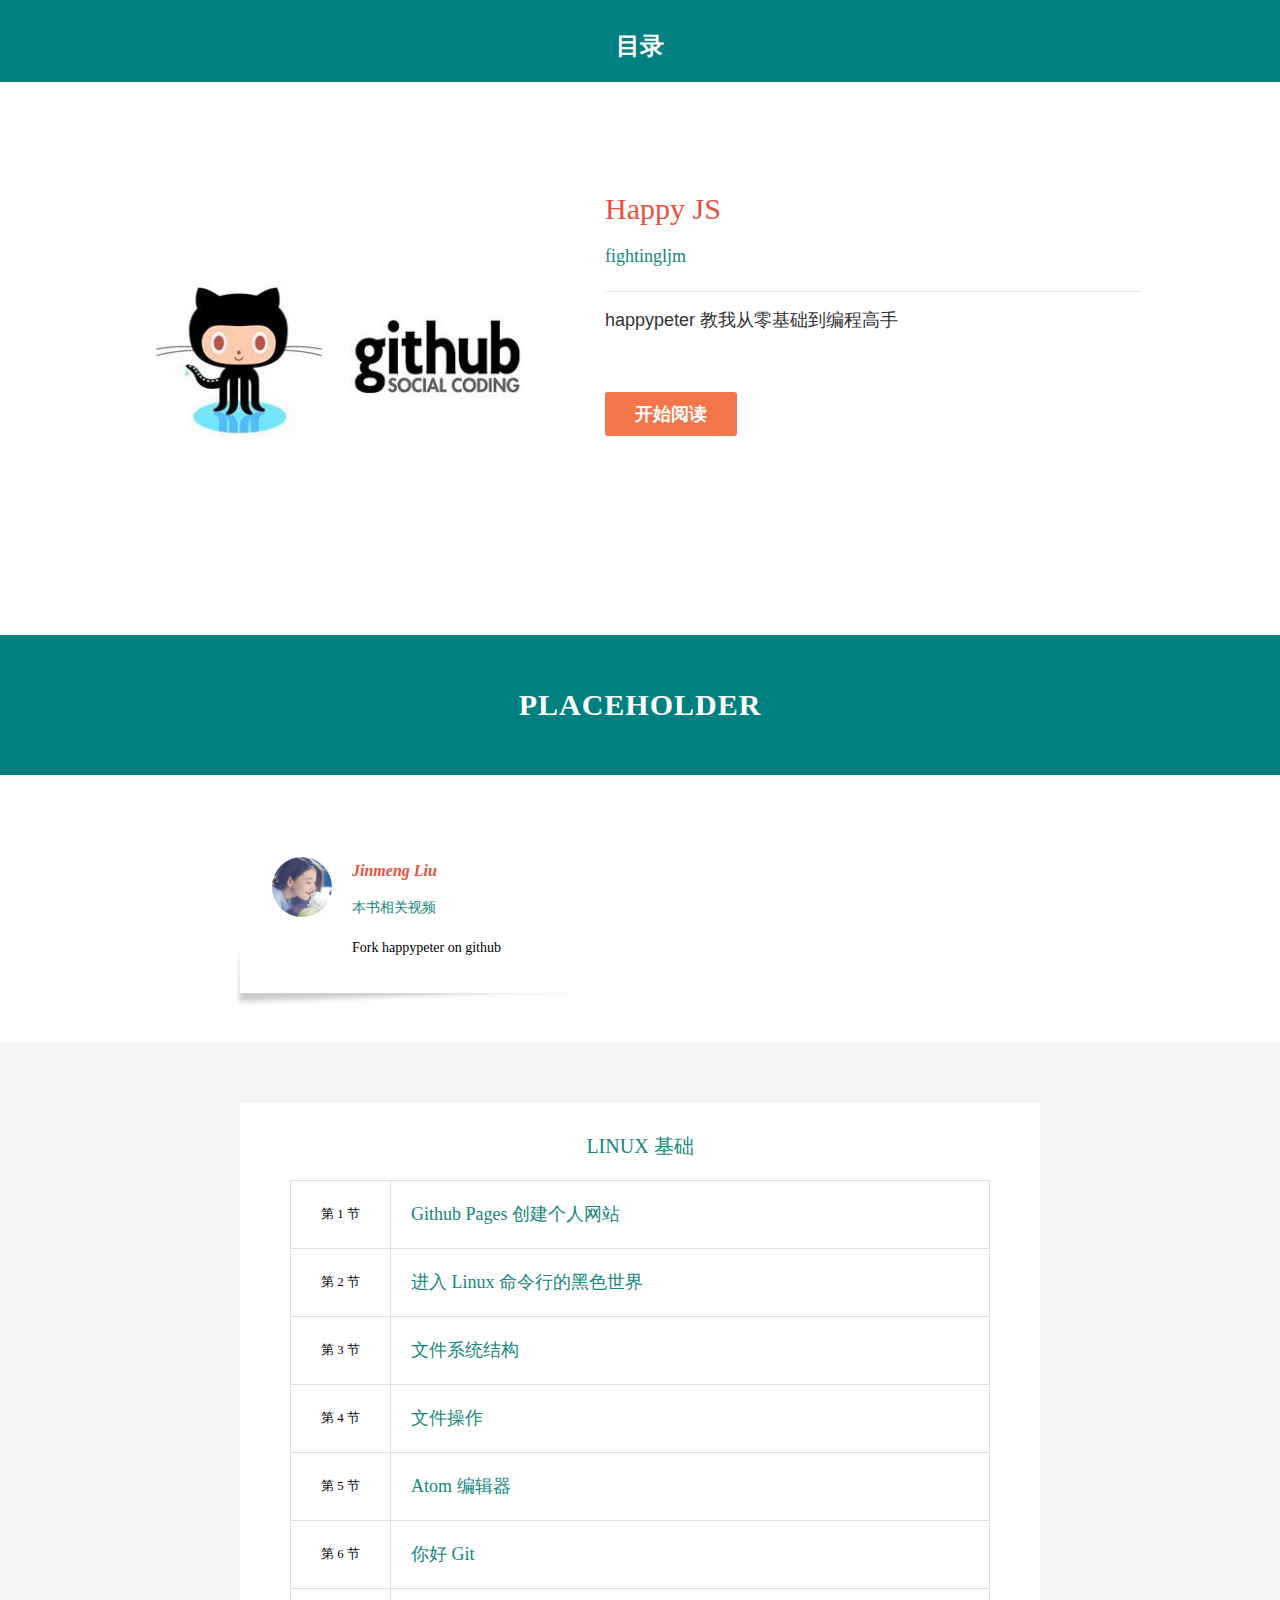
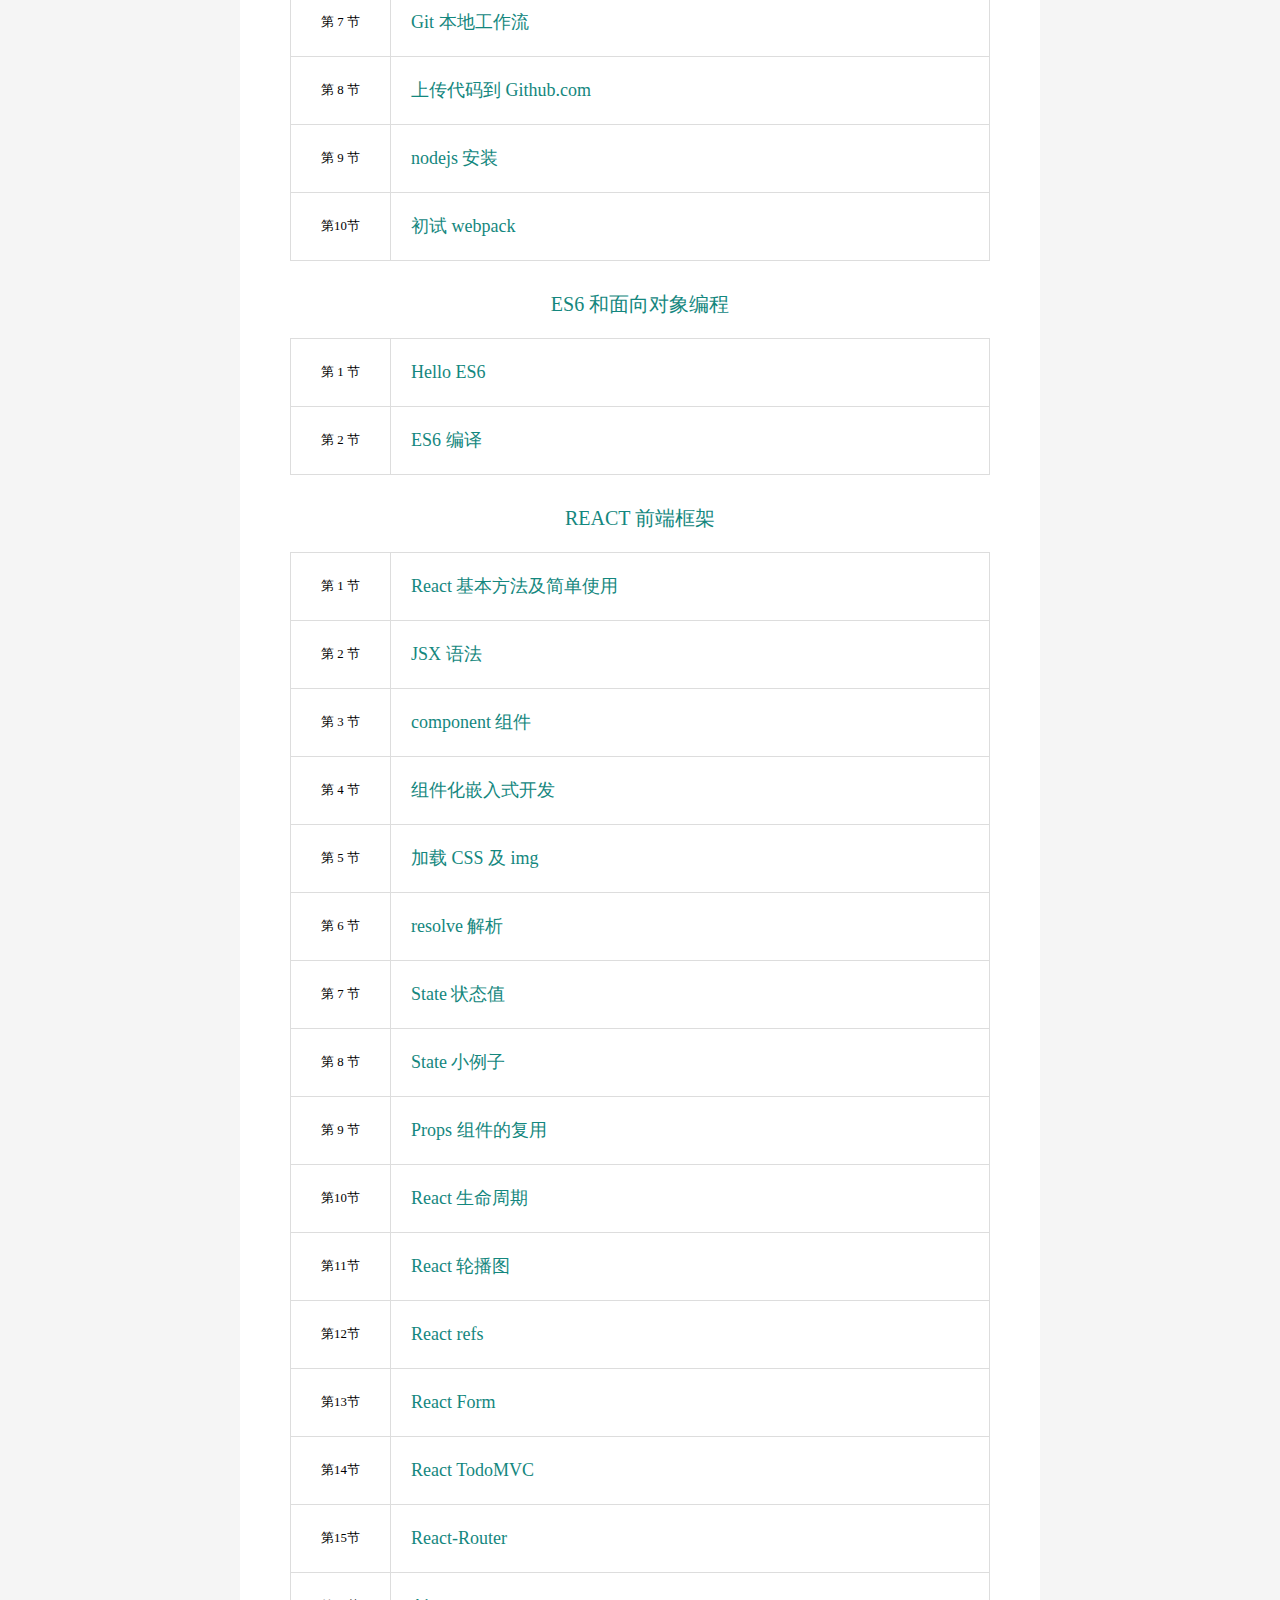
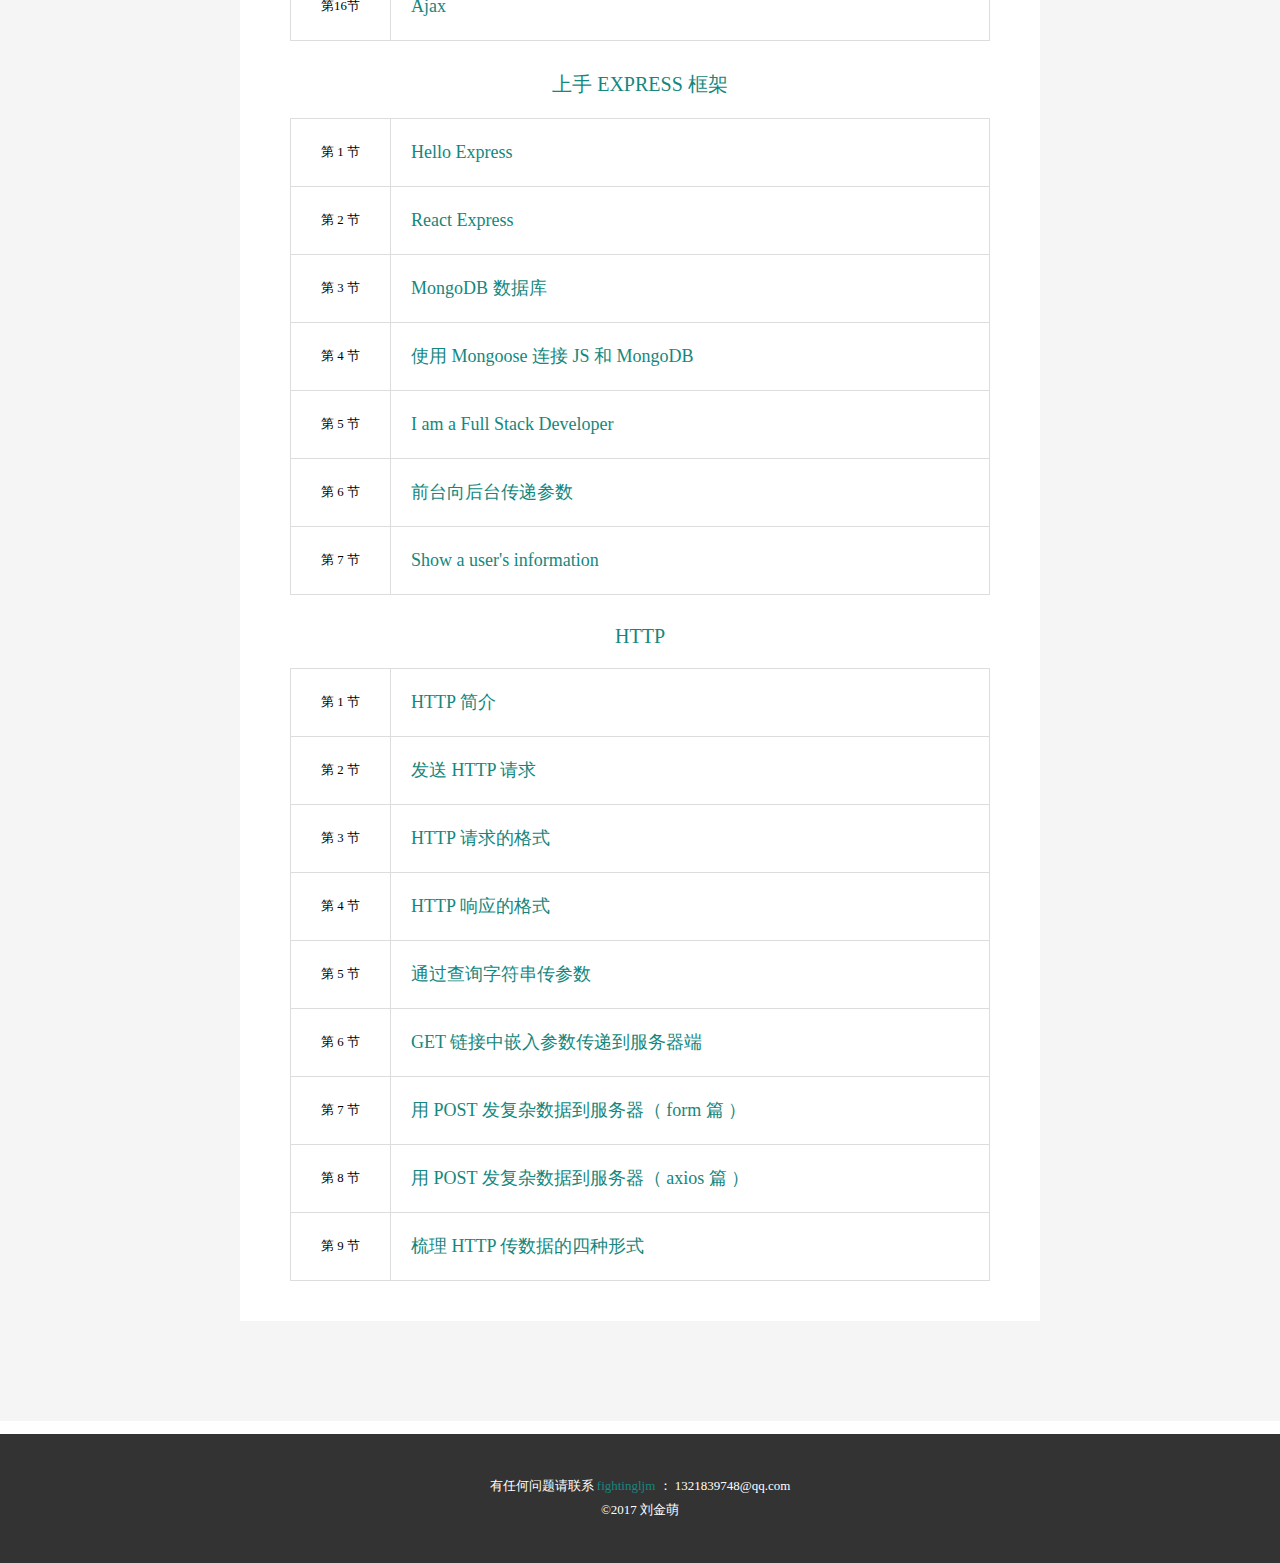
==== index.html @ 1bd7ce0d "for ways" ====
<!DOCTYPE html>
<html lang="en">
<head>
  <meta charset="UTF-8">
  <meta name="viewport" content="width=device-width, initial-scale=1.0">
  <meta http-equiv="X-UA-Compatible" content="ie=edge">
  <link rel="stylesheet" href="./css/main.css">
  <title>Happy JS</title>
</head>
<body>
  <div id="wrapper">
    <header id="header">
      <div class="top-bg">
        <div class="wrapper-inside clearfix">
          <h2 class="home">
            <a href="/digicity">
              目录
            </a>
          </h2>
        </div>
      </div>
    </header>
    <section class="content clearfix">
      <section class="book">
        <div class="wrapper-inside clearfix">
          <div class="top-large">
            <div class="book-title">
              Happy JS
            </div>
            <div class="book-author">
              <a href="https://github.com/fightingljm">fightingljm</a>
            </div>
            <p class="book-description">
              happypeter 教我从零基础到编程高手
            </p>
            <a href="#toc" class="read-btn">开始阅读</a>
          </div>
          <img alt="git" class="book-image" src="images/book-cover1.jpg">
        </div>
      </section>
      <div class="divider">
        <a href="#">PLACEHOLDER</a>
      </div>
      <div class="reviewers">
        <div class="name-card">
          <img src="./images/touxiang.jpg">
          <div class="text">
            <div class="name">
             Jinmeng Liu
            </div>
            <div class="job-title"><a href="http://haoduoshipin.com">本书相关视频</a></div>
            Fork happypeter on github
          </div>
        </div>
      </div>
      <div id="toc"></div>
      <div class="contents-wrapper">
        <div class="table-of-contents" id="read">
          <p class="part">Linux 基础</p>
          <table class="index-table">
            <tbody>
              <tr class="chapter-wrap">
               <td class="chapter-index">第 1 节</td>
               <td class="chapter-title">
                 <a href="./linux/1-github-pages.html"> Github Pages 创建个人网站</a>
               </td>
              </tr>
              <tr class="chapter-wrap">
               <td class="chapter-index">第 2 节</td>
               <td class="chapter-title">
                 <a href="./linux/2-hello-linux.html">进入 Linux 命令行的黑色世界</a>
               </td>
              </tr>
              <tr class="chapter-wrap">
               <td class="chapter-index">第 3 节</td>
               <td class="chapter-title">
                 <a href="./linux/3-file-sys.html">文件系统结构</a>
               </td>
              </tr>
              <tr class="chapter-wrap">
               <td class="chapter-index">第 4 节</td>
               <td class="chapter-title">
                 <a href="./linux/4-file-man.html">文件操作</a>
               </td>
              </tr>
              <tr class="chapter-wrap">
               <td class="chapter-index">第 5 节</td>
               <td class="chapter-title">
                 <a href="./linux/5-atom.html">Atom 编辑器</a>
               </td>
              </tr>
              <tr class="chapter-wrap">
               <td class="chapter-index">第 6 节</td>
               <td class="chapter-title">
                 <a href="./linux/6-hello-git.html">你好 Git</a>
               </td>
              </tr>
              <tr class="chapter-wrap">
                <td class="chapter-index">第 7 节</td>
                <td class="chapter-title">
                  <a href="./linux/7-local-git.html">Git 本地工作流</a>
                </td>
              </tr>
              <tr class="chapter-wrap">
                <td class="chapter-index">第 8 节</td>
                <td class="chapter-title">
                  <a href="./linux/8-push.html">上传代码到 Github.com</a>
                </td>
              </tr>
              <tr class="chapter-wrap">
                <td class="chapter-index">第 9 节</td>
                <td class="chapter-title">
                  <a href="./linux/9-install-node.html">nodejs 安装</a>
                </td>
              </tr>
              <tr class="chapter-wrap">
                <td class="chapter-index">第10节</td>
                <td class="chapter-title">
                  <a href="./linux/10-webpack.html">初试 webpack</a>
                </td>
              </tr>
            </tbody>
          </table>

          <p class="part">ES6 和面向对象编程</p>
          <table class="index-table">
            <tbody>
              <tr class="chapter-wrap">
               <td class="chapter-index">第 1 节</td>
               <td class="chapter-title">
                 <a href="./es6/1-es6-intro.html"> Hello ES6</a>
               </td>
              </tr>
              <tr class="chapter-wrap">
               <td class="chapter-index">第 2 节</td>
               <td class="chapter-title">
                 <a href="./es6/2-es6-translate.html">ES6 编译</a>
               </td>
              </tr>
            </tbody>
          </table>

          <p class="part">React 前端框架</p>
          <table class="index-table">
            <tbody>
              <tr class="chapter-wrap">
                <td class="chapter-index">第 1 节</td>
                <td class="chapter-title">
                  <a href="react/1-react-install.html">React 基本方法及简单使用</a>
                </td>
              </tr>
              <tr class="chapter-wrap">
                <td class="chapter-index">第 2 节</td>
                <td class="chapter-title">
                  <a href="react/2-react-JSX.html">JSX 语法</a>
                </td>
              </tr>
              <tr class="chapter-wrap">
                <td class="chapter-index">第 3 节</td>
                <td class="chapter-title">
                  <a href="react/3-react-component.html">component 组件</a>
                </td>
              </tr>
              <tr class="chapter-wrap">
                <td class="chapter-index">第 4 节</td>
                <td class="chapter-title">
                  <a href="react/4-component-develop.html">组件化嵌入式开发</a>
                </td>
              </tr>
              <tr class="chapter-wrap">
                <td class="chapter-index">第 5 节</td>
                <td class="chapter-title">
                  <a href="react/5-loader-CSS.html">加载 CSS 及 img</a>
                </td>
              </tr>
              <tr class="chapter-wrap">
                <td class="chapter-index">第 6 节</td>
                <td class="chapter-title">
                  <a href="react/6-react-resolve.html">resolve 解析</a>
                </td>
              </tr>
              <tr class="chapter-wrap">
                <td class="chapter-index">第 7 节</td>
                <td class="chapter-title">
                  <a href="react/7-state-intro.html">State 状态值</a>
                </td>
              </tr>
              <tr class="chapter-wrap">
                <td class="chapter-index">第 8 节</td>
                <td class="chapter-title">
                  <a href="react/8-state-demo.html">State 小例子</a>
                </td>
              </tr>
              <tr class="chapter-wrap">
                <td class="chapter-index">第 9 节</td>
                <td class="chapter-title">
                  <a href="react/9-props-repeat.html">Props 组件的复用</a>
                </td>
              </tr>
              <tr class="chapter-wrap">
                <td class="chapter-index">第10节</td>
                <td class="chapter-title">
                  <a href="react/10-lifecycle-react.html">React 生命周期</a>
                </td>
              </tr>
              <tr class="chapter-wrap">
                <td class="chapter-index">第11节</td>
                <td class="chapter-title">
                  <a href="react/11-slider-react.html">React 轮播图</a>
                </td>
              </tr>
              <tr class="chapter-wrap">
                <td class="chapter-index">第12节</td>
                <td class="chapter-title">
                  <a href="react/12-refs-react.html">React refs</a>
                </td>
              </tr>
              <tr class="chapter-wrap">
                <td class="chapter-index">第13节</td>
                <td class="chapter-title">
                  <a href="react/13-Form-react.html">React Form</a>
                </td>
              </tr>
              <tr class="chapter-wrap">
                <td class="chapter-index">第14节</td>
                <td class="chapter-title">
                  <a href="react/14-TodoMVC-react.html">React TodoMVC</a>
                </td>
              </tr>
              <tr class="chapter-wrap">
                <td class="chapter-index">第15节</td>
                <td class="chapter-title">
                  <a href="react/15-react-router.html">React-Router</a>
                </td>
              </tr>
              <tr class="chapter-wrap">
                <td class="chapter-index">第16节</td>
                <td class="chapter-title">
                  <a href="react/16-ajax.html">Ajax</a>
                </td>
              </tr>
            </tbody>
          </table>

          <p class="part">上手 Express 框架</p>
          <table class="index-table">
            <tbody>
              <tr class="chapter-wrap">
               <td class="chapter-index">第 1 节</td>
               <td class="chapter-title">
                 <a href="./express/1-express-hello.html">Hello Express</a>
               </td>
              </tr>
              <tr class="chapter-wrap">
               <td class="chapter-index">第 2 节</td>
               <td class="chapter-title">
                 <a href="./express/2-react-express.html">React Express</a>
               </td>
              </tr>
              <tr class="chapter-wrap">
               <td class="chapter-index">第 3 节</td>
               <td class="chapter-title">
                 <a href="./express/3-mongodb.html">MongoDB 数据库</a>
               </td>
              </tr>
              <tr class="chapter-wrap">
               <td class="chapter-index">第 4 节</td>
               <td class="chapter-title">
                 <a href="./express/4-mongoose.html">使用 Mongoose 连接 JS 和 MongoDB</a>
               </td>
              </tr>
              <tr class="chapter-wrap">
               <td class="chapter-index">第 5 节</td>
               <td class="chapter-title">
                 <a href="./express/5-full-stack.html">I am a Full Stack Developer</a>
               </td>
              </tr>
              <tr class="chapter-wrap">
               <td class="chapter-index">第 6 节</td>
               <td class="chapter-title">
                 <a href="./express/6-params.html">前台向后台传递参数</a>
               </td>
              </tr>
              <tr class="chapter-wrap">
               <td class="chapter-index">第 7 节</td>
               <td class="chapter-title">
                 <a href="./express/7-show-user.html">Show a user's information</a>
               </td>
              </tr>
            </tbody>
          </table>

          <p class="part">HTTP</p>
          <table class="index-table">
            <tbody>
              <tr class="chapter-wrap">
               <td class="chapter-index">第 1 节</td>
               <td class="chapter-title">
                 <a href="./http/1-http-intro.html"> HTTP 简介</a>
               </td>
              </tr>
              <tr class="chapter-wrap">
               <td class="chapter-index">第 2 节</td>
               <td class="chapter-title">
                 <a href="./http/2-making-requests.html">发送 HTTP 请求</a>
               </td>
              </tr>
              <tr class="chapter-wrap">
               <td class="chapter-index">第 3 节</td>
               <td class="chapter-title">
                 <a href="./http/3-requests-format.html"> HTTP 请求的格式</a>
               </td>
              </tr>
              <tr class="chapter-wrap">
               <td class="chapter-index">第 4 节</td>
               <td class="chapter-title">
                 <a href="./http/4-response-format.html"> HTTP 响应的格式</a>
               </td>
              </tr>
              <tr class="chapter-wrap">
               <td class="chapter-index">第 5 节</td>
               <td class="chapter-title">
                 <a href="./http/5-query-string-params.html">通过查询字符串传参数</a>
               </td>
              </tr>
              <tr class="chapter-wrap">
               <td class="chapter-index">第 6 节</td>
               <td class="chapter-title">
                 <a href="./http/6-get-data.html">GET 链接中嵌入参数传递到服务器端</a>
               </td>
              </tr>
              <tr class="chapter-wrap">
               <td class="chapter-index">第 7 节</td>
               <td class="chapter-title">
                 <a href="./http/7-post-form.html">用 POST 发复杂数据到服务器（ form 篇 ）</a>
               </td>
              </tr>
              <tr class="chapter-wrap">
               <td class="chapter-index">第 8 节</td>
               <td class="chapter-title">
                 <a href="./http/8-post-axios.html">用 POST 发复杂数据到服务器（ axios 篇 ）</a>
               </td>
              </tr>
              <tr class="chapter-wrap">
               <td class="chapter-index">第 9 节</td>
               <td class="chapter-title">
                 <a href="./http/9-four-ways.html">梳理 HTTP 传数据的四种形式</a>
               </td>
              </tr>
            </tbody>
          </table>
        </div>
      </div>
    </section>
    <footer id="footer">
      <nav class="nav">
        <div class="wrapper-inside">
          <p>有任何问题请联系 <a href="https://github.com/fightingljm">fightingljm</a> ： 1321839748@qq.com <br> ©2017 刘金萌</p>
        </div>
      </nav>
    </footer>
  </div>
</body>
</html>
---- css/main.css ----
*, *:before, *:after { -moz-box-sizing: border-box; -webkit-box-sizing: border-box; box-sizing: border-box; }

.clearfix:before, .clearfix:after { content: " "; display: table; }

.clearfix:after { clear: both; }

html, body { height: 100%; -webkit-font-smoothing: antialiased; }

body { margin: 0; padding: 0; }

a { color: #14877E; text-decoration: none; }

#wrapper { position: relative; min-height: 100%; height: auto !important; }

.wrapper-inside { width: 1000px; margin: 0 auto; }

.nav ul { margin: 0; padding: 0; float: left; list-style: none; }

.nav ul li { float: left; margin-right: 25px; font-size: 14px; }

.nav ul li a { color: #FFF; text-decoration: none; font-family: "myriad-pro", Arial, sans-serif; display: block; }

#header { background: teal; -webkit-background-size: cover; -moz-background-size: cover; -o-background-size: cover; background-size: cover; padding-top: 10px; }

.top-bg { min-height: 70px; }
.top-bg .home { text-align: center; }
.top-bg a { color: #FFF; text-decoration: none; }
.top-bg a:hover { color: #77F0F0; }

.content { padding: 0 0 70px 0; }

.book { width: 100%; margin: 0 auto; }

.top-large { float: right; width: 535px; margin-top: 75px; font-family: "Crete Round", Georgia, "Times New Roman", Times, serif; }

.top-large .book-title { font-size: 30px; color: #E5533C; margin-top: 35px; }

.top-large .book-author { color: #14877E; font-size: 18px; margin-top: 20px; position: relative; }
.top-large .book-author a:hover { text-decoration: underline; }

.top-large .book-author:after { content: " "; width: 100%; border-bottom: 1px solid #E1E1E0; position: absolute; bottom: -25px; left: 0; }

.top-large p { font-family: "myriad-pro", Arial, sans-serif; font-weight: 400; line-height: 1.5; margin-top: 40px; }

.top-large .book-description { color: #333; font-size: 18px; }

.read-btn { background: #F27649; border-radius: 3px; -webkit-border-radius: 3px; -moz-border-radius: 3px; display: inline-block; color: #FFF; text-decoration: none; font-family: "myriad-pro", Arial, sans-serif; font-size: 18px; font-weight: bold; padding: 10px 30px; margin: 40px auto 0; margin-right: 20px; }

.book-image { float: left; margin-top: 75px; width: 450px; }

#footer { width: 100%; height: 70px; position: absolute; bottom: 0; }
#footer .nav { background: #333; min-height: 70px; color: #FFF; }
#footer .nav a:hover { text-decoration: underline; }
#footer p { line-height: 1.9; padding: 40px; text-align: center; font-size: 13px; }

.book-content { background: #F5F5F5; }

.book-wrapper { width: 1000px; padding: 40px 0 60px; margin: 0 auto; background: #FFF; }

.contents-wrapper { background: #F5F5F5; padding: 30px 0; }

.chapter-contents { width: 800px; margin: 0 auto; font-family: "ProximaNova", "Helvetica Neue", Helvetica, Arial, sans-serif; font-weight: 300; letter-spacing: 0.3px; line-height: 36px; font-size: 16px; }

.chapter-contents h1 { font-family: "Crete Round", Georgia, Times New Roman, serif; font-size: 24px; color: #E5533C; margin-top: 0; text-align: center; }

.chapter-contents h3 { font-family: "Crete Round", Georgia, Times New Roman, serif; font-size: 18px; color: #14877E; }

.chapter-contents a { color: #14877E; text-decoration: none; border-bottom: 1px dotted #1BBFB1; }

.book-wrapper img { display: block; max-width: 700px; margin: 20px auto; }

.book-wrapper img[alt="certificates"] { display: block; width: 291px; }

.table-of-contents { padding-top: 10px; padding-bottom: 10px; width: 800px; margin: 30px auto 70px; background: #FFF; }

p.part { font-family: "Crete Round", Georgia, Times New Roman, serif; font-size: 20px; text-transform: uppercase; color: #14877E; margin: 20px 0; text-align: center; }

.index-table { border-collapse: collapse; width: 700px; margin: 0 auto 30px; }

.index-table > tbody > tr > td { border: 1px solid #ddd; line-height: 1.5; padding: 20px; vertical-align: middle; }

.index-table .chapter-title { padding: 0 !important; font-size: 18px; }

.index-table .even { background-color: #f9f9f9; }

.chapter-wrap:hover { background-color: #1BBFB1; color: white; }

.chapter-wrap:hover a { color: #fff !important; }

.index-table .chapter-title a { display: block; padding: 20px; color: #14877E; text-decoration: none; }

.index-table .chapter-index { text-align: center; width: 100px; }

.name-card img { width: 60px; display: table-cell; float: left; border-radius: 50%; margin-right: 20px; margin-bottom: 50px; }
.name-card .text { line-height: 1.8; display: table-cell; font-size: 14px; }
.name-card .text .name { font-size: 16px; font-weight: bold; margin-bottom: 10px; font-family: "Crete Round"; font-style: italic; color: #E5533C; }
.name-card .text .job-title { margin-bottom: 15px; }
.name-card .text .job-title a:hover { text-decoration: underline; }

.name-card { background: transparent; position: relative; margin-bottom: 3em; background: #FFF; padding: 2em; border-right: 30px solid #FFF; min-height: 147px; width: 800px; margin: 50px auto; }
.name-card:before { content: ""; position: absolute; z-index: -1; -ms-transform: skew(-3deg, -2deg); -webkit-transform: skew(-3deg, -2deg); -o-transform: skew(-3deg, -2deg); -moz-transform: skew(-3deg, -2deg); bottom: 14px; box-shadow: 0 16px 5px rgba(0, 0, 0, 0.2); height: 50px; left: 1px; max-width: 50%; width: 50%; }

.contributors .row { margin: 0 auto; width: 1000px; }
.contributors .logo { margin: 50px auto 100px; }
.contributors .logo img { display: block; margin: 0 auto; }

.name-card.contributor { width: 330px; float: left; min-height: 100px; }
.name-card.contributor .text { font-size: 13px; line-height: 1.8; }

.divider { margin-top: 50px; min-height: 140px; background: #008080; text-align: center; letter-spacing: 1px; font-size: 30px; font-weight: bold; line-height: 140px; color: #FFF; }
.divider a { color: #FFF; }
.divider a:hover { color: #77F0F0; }

.divider.name-list { margin-top: -40px; }

table { font-size: 0.8em; width: 100%; margin-bottom: 20px; }

table > thead > tr > th, table > thead > tr > td, table > tbody > tr > th, table > tbody > tr > td, table > tfoot > tr > th, table > tfoot > tr > td { padding: 8px; line-height: 1.428571429; vertical-align: top; border-top: 1px solid #DDD; }

table > thead > tr > th:first-child { width: 150px; }

table > thead > tr > th:last-child { width: 450px; }

blockquote { background-color: #FCF8E3; border-color: #FAEBCC; color: #8A6D3B; padding: 15px 30px; margin: 0; margin-bottom: 20px; border: 1px solid transparent; border-radius: 4px; }
blockquote h4 { text-align: center; margin: 0; }

/** Code formatting */
:not(pre) > code[class*="language-"], pre { background: #F5F5F5; }

pre { padding: 1em; margin: .5em 0; overflow: auto; }

code[class*="language-"], pre { color: #000; text-shadow: 0 1px #FFF; font-size: 14px; direction: ltr; text-align: left; white-space: pre; word-spacing: normal; word-break: normal; line-height: 26px; -moz-tab-size: 4; -o-tab-size: 4; tab-size: 4; -webkit-hyphens: none; -moz-hyphens: none; -ms-hyphens: none; hyphens: none; }

.chapter-contents pre { color: #767676; border: 1px solid #DCDCDC; -webkit-border-radius: 5px; -moz-border-radius: 5px; border-radius: 5px; white-space: pre-wrap; white-space: -moz-pre-wrap; white-space: -pre-wrap; white-space: -o-pre-wrap; word-wrap: break-word; }

.chapter-contents p > code, .chapter-contents ul > code, .chapter-contents ol > code, .chapter-contents li > code { padding-right: 4px; padding-left: 4px; padding-top: 2px; padding-bottom: 2px; background-color: #F5F5F5; color: #14877E; border-radius: 4px; font-size: 15px; }

/*https://github.com/jwarby/jekyll-pygments-themes/blob/master/tango.css */
.highlight .hll { background-color: #ffffcc }
.highlight .c { color: #8f5902; font-style: italic } /* Comment */
.highlight .err { color: #a40000; border: 1px solid #ef2929 } /* Error */
.highlight .g { color: #000000 } /* Generic */
.highlight .k { color: #204a87; font-weight: bold } /* Keyword */
.highlight .l { color: #000000 } /* Literal */
.highlight .n { color: #000000 } /* Name */
.highlight .o { color: #ce5c00; font-weight: bold } /* Operator */
.highlight .x { color: #000000 } /* Other */
.highlight .p { color: #000000; font-weight: bold } /* Punctuation */
.highlight .cm { color: #8f5902; font-style: italic } /* Comment.Multiline */
.highlight .cp { color: #8f5902; font-style: italic } /* Comment.Preproc */
.highlight .c1 { color: #8f5902; font-style: italic } /* Comment.Single */
.highlight .cs { color: #8f5902; font-style: italic } /* Comment.Special */
.highlight .gd { color: #a40000 } /* Generic.Deleted */
.highlight .ge { color: #000000; font-style: italic } /* Generic.Emph */
.highlight .gr { color: #ef2929 } /* Generic.Error */
.highlight .gh { color: #000080; font-weight: bold } /* Generic.Heading */
.highlight .gi { color: #00A000 } /* Generic.Inserted */
.highlight .go { color: #000000; font-style: italic } /* Generic.Output */
.highlight .gp { color: #8f5902 } /* Generic.Prompt */
.highlight .gs { color: #000000; font-weight: bold } /* Generic.Strong */
.highlight .gu { color: #800080; font-weight: bold } /* Generic.Subheading */
.highlight .gt { color: #a40000; font-weight: bold } /* Generic.Traceback */
.highlight .kc { color: #204a87; font-weight: bold } /* Keyword.Constant */
.highlight .kd { color: #204a87; font-weight: bold } /* Keyword.Declaration */
.highlight .kn { color: #204a87; font-weight: bold } /* Keyword.Namespace */
.highlight .kp { color: #204a87; font-weight: bold } /* Keyword.Pseudo */
.highlight .kr { color: #204a87; font-weight: bold } /* Keyword.Reserved */
.highlight .kt { color: #204a87; font-weight: bold } /* Keyword.Type */
.highlight .ld { color: #000000 } /* Literal.Date */
.highlight .m { color: #0000cf; font-weight: bold } /* Literal.Number */
.highlight .s { color: #4e9a06 } /* Literal.String */
.highlight .na { color: #c4a000 } /* Name.Attribute */
.highlight .nb { color: #204a87 } /* Name.Builtin */
.highlight .nc { color: #000000 } /* Name.Class */
.highlight .no { color: #000000 } /* Name.Constant */
.highlight .nd { color: #5c35cc; font-weight: bold } /* Name.Decorator */
.highlight .ni { color: #ce5c00 } /* Name.Entity */
.highlight .ne { color: #cc0000; font-weight: bold } /* Name.Exception */
.highlight .nf { color: #000000 } /* Name.Function */
.highlight .nl { color: #f57900 } /* Name.Label */
.highlight .nn { color: #000000 } /* Name.Namespace */
.highlight .nx { color: #000000 } /* Name.Other */
.highlight .py { color: #000000 } /* Name.Property */
.highlight .nt { color: #204a87; font-weight: bold } /* Name.Tag */
.highlight .nv { color: #000000 } /* Name.Variable */
.highlight .ow { color: #204a87; font-weight: bold } /* Operator.Word */
.highlight .w { color: #f8f8f8; text-decoration: underline } /* Text.Whitespace */
.highlight .mf { color: #0000cf; font-weight: bold } /* Literal.Number.Float */
.highlight .mh { color: #0000cf; font-weight: bold } /* Literal.Number.Hex */
.highlight .mi { color: #0000cf; font-weight: bold } /* Literal.Number.Integer */
.highlight .mo { color: #0000cf; font-weight: bold } /* Literal.Number.Oct */
.highlight .sb { color: #4e9a06 } /* Literal.String.Backtick */
.highlight .sc { color: #4e9a06 } /* Literal.String.Char */
.highlight .sd { color: #8f5902; font-style: italic } /* Literal.String.Doc */
.highlight .s2 { color: #4e9a06 } /* Literal.String.Double */
.highlight .se { color: #4e9a06 } /* Literal.String.Escape */
.highlight .sh { color: #4e9a06 } /* Literal.String.Heredoc */
.highlight .si { color: #4e9a06 } /* Literal.String.Interpol */
.highlight .sx { color: #4e9a06 } /* Literal.String.Other */
.highlight .sr { color: #4e9a06 } /* Literal.String.Regex */
.highlight .s1 { color: #4e9a06 } /* Literal.String.Single */
.highlight .ss { color: #4e9a06 } /* Literal.String.Symbol */
.highlight .bp { color: #3465a4 } /* Name.Builtin.Pseudo */
.highlight .vc { color: #000000 } /* Name.Variable.Class */
.highlight .vg { color: #000000 } /* Name.Variable.Global */
.highlight .vi { color: #000000 } /* Name.Variable.Instance */
.highlight .il { color: #0000cf; font-weight: bold } /* Literal.Number.Integer.Long */
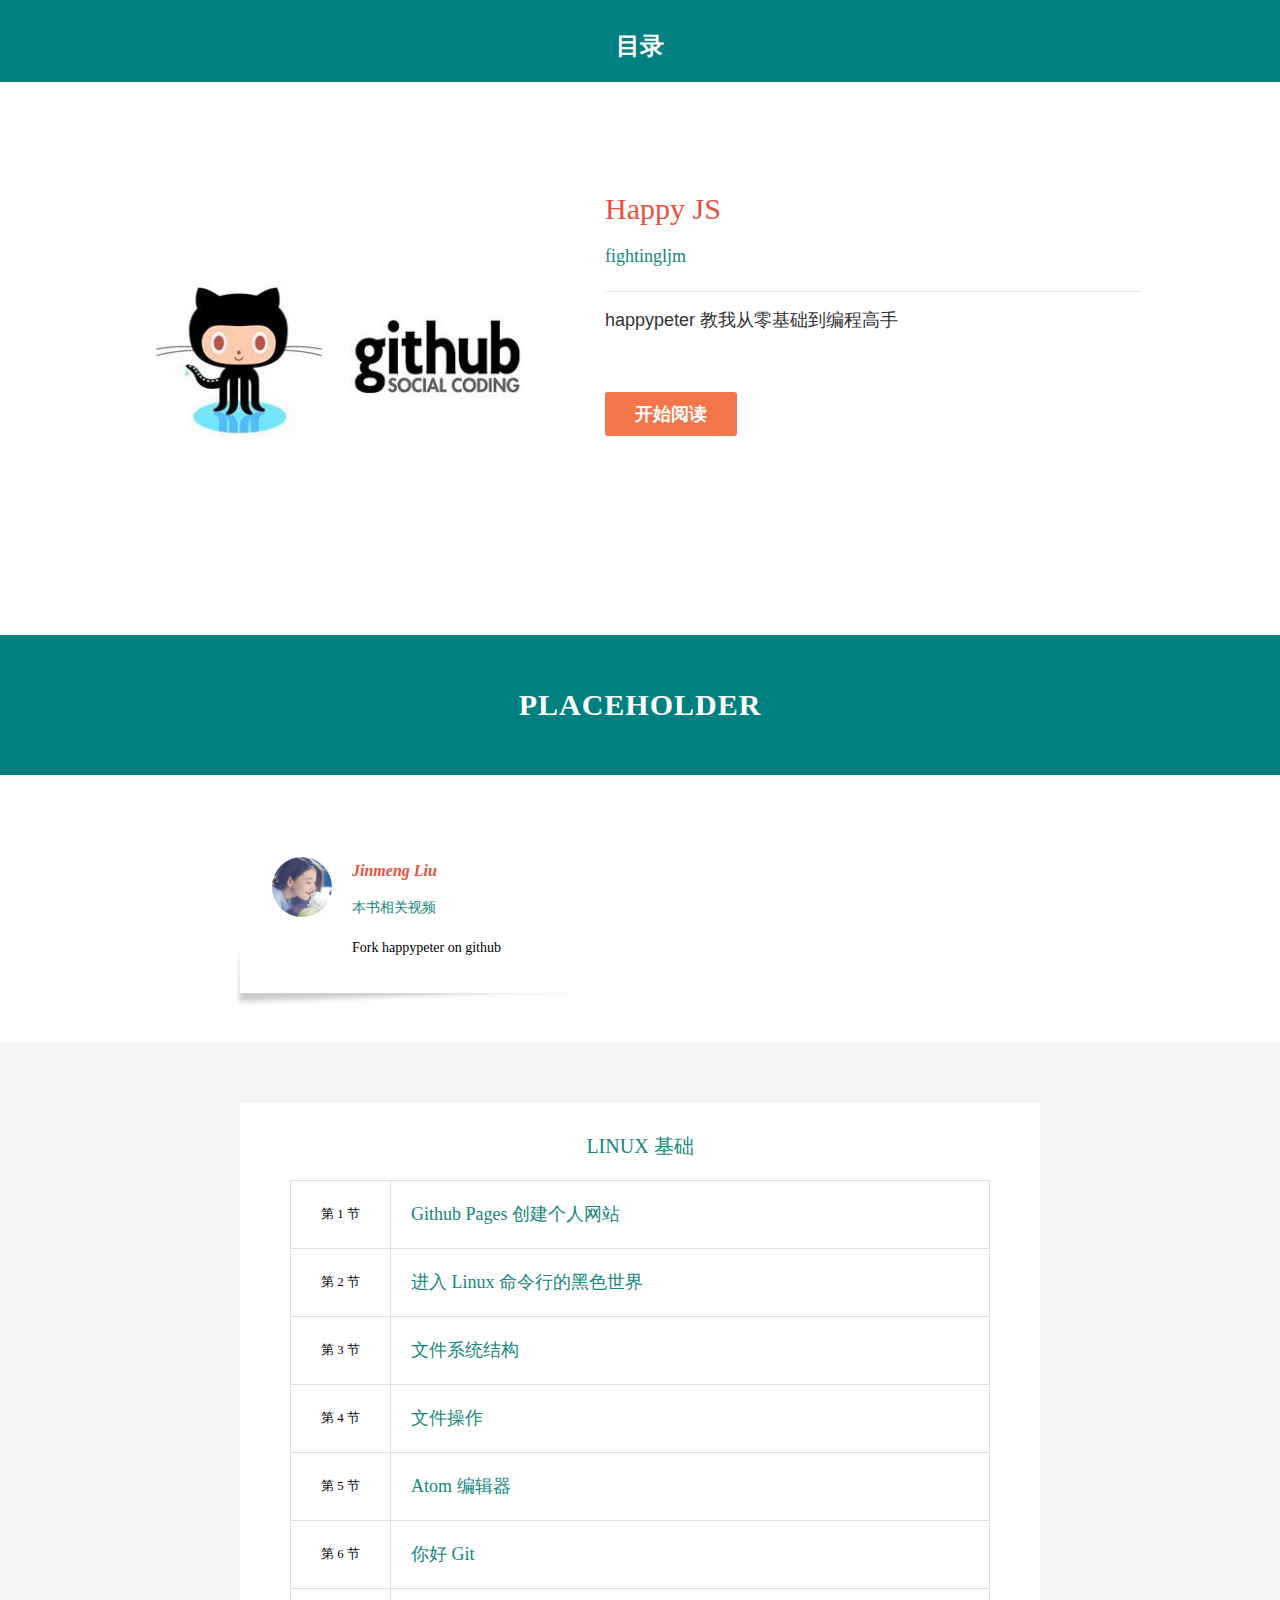
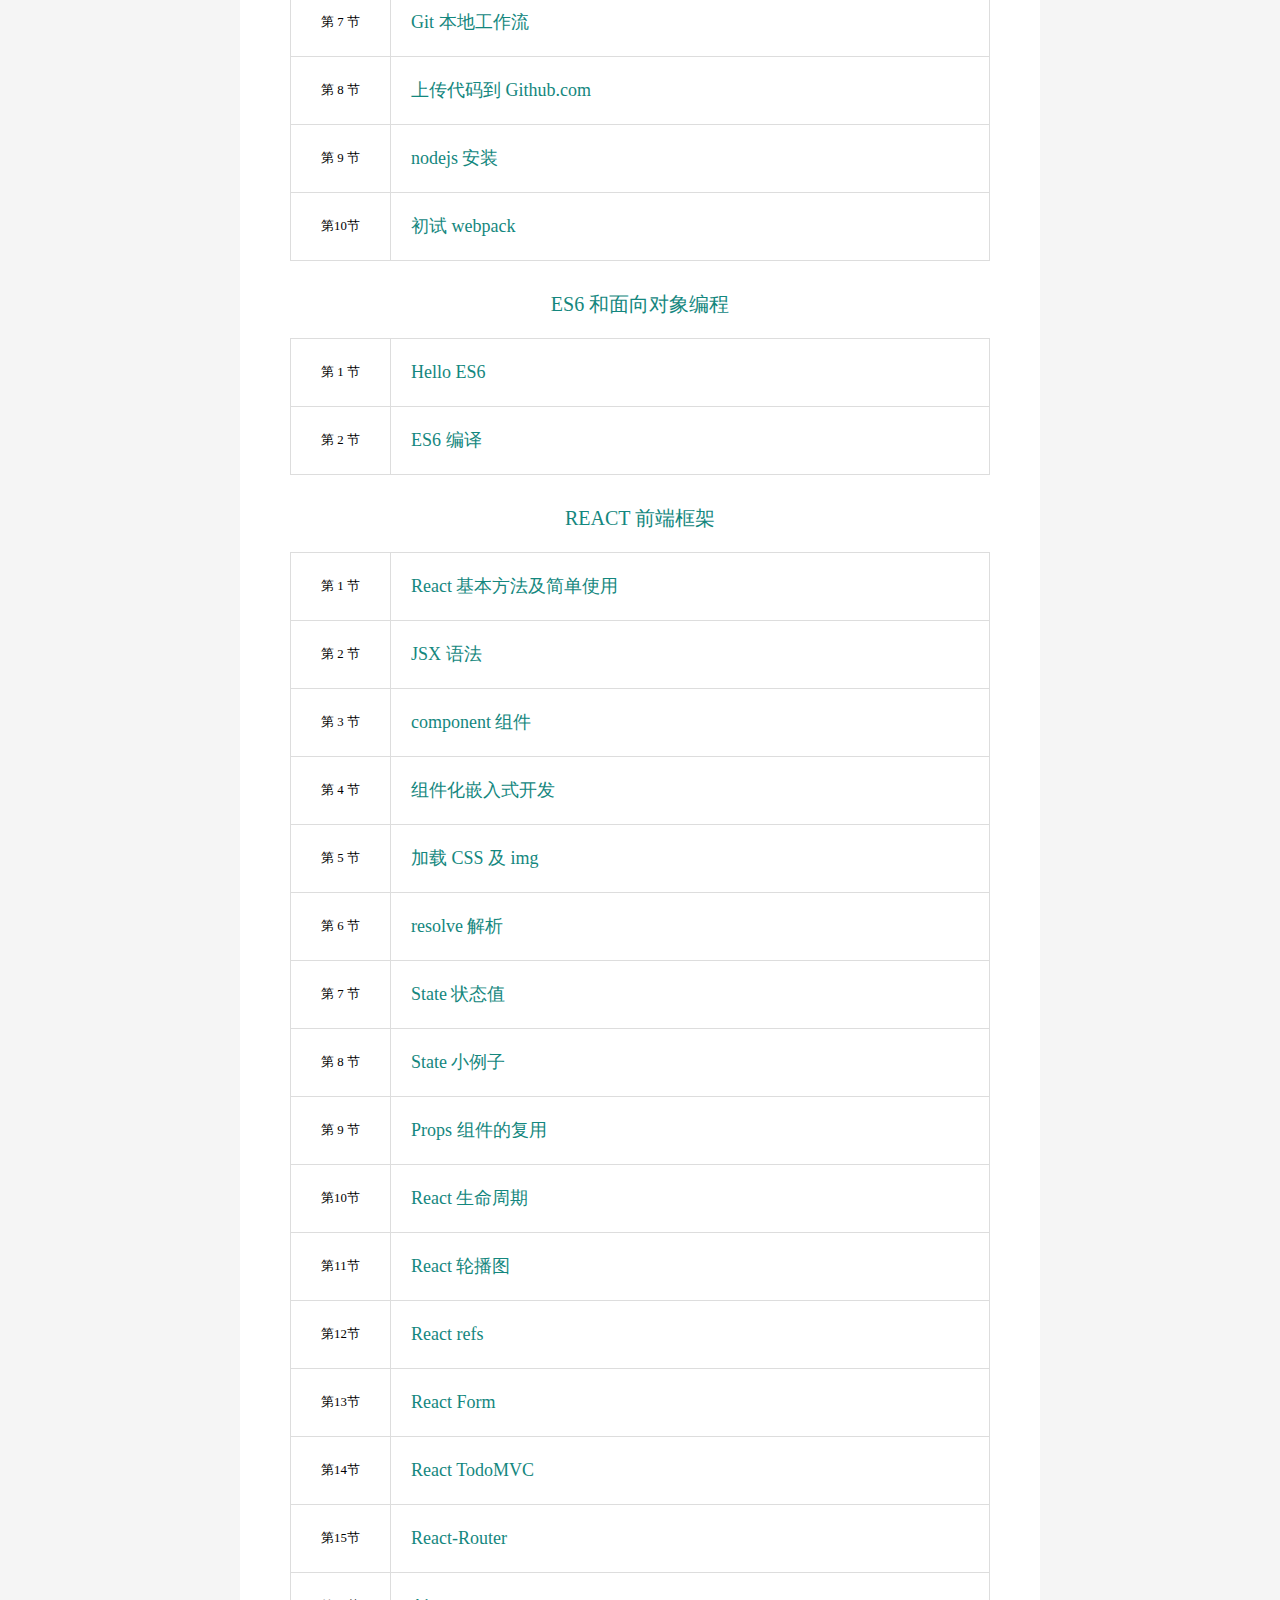
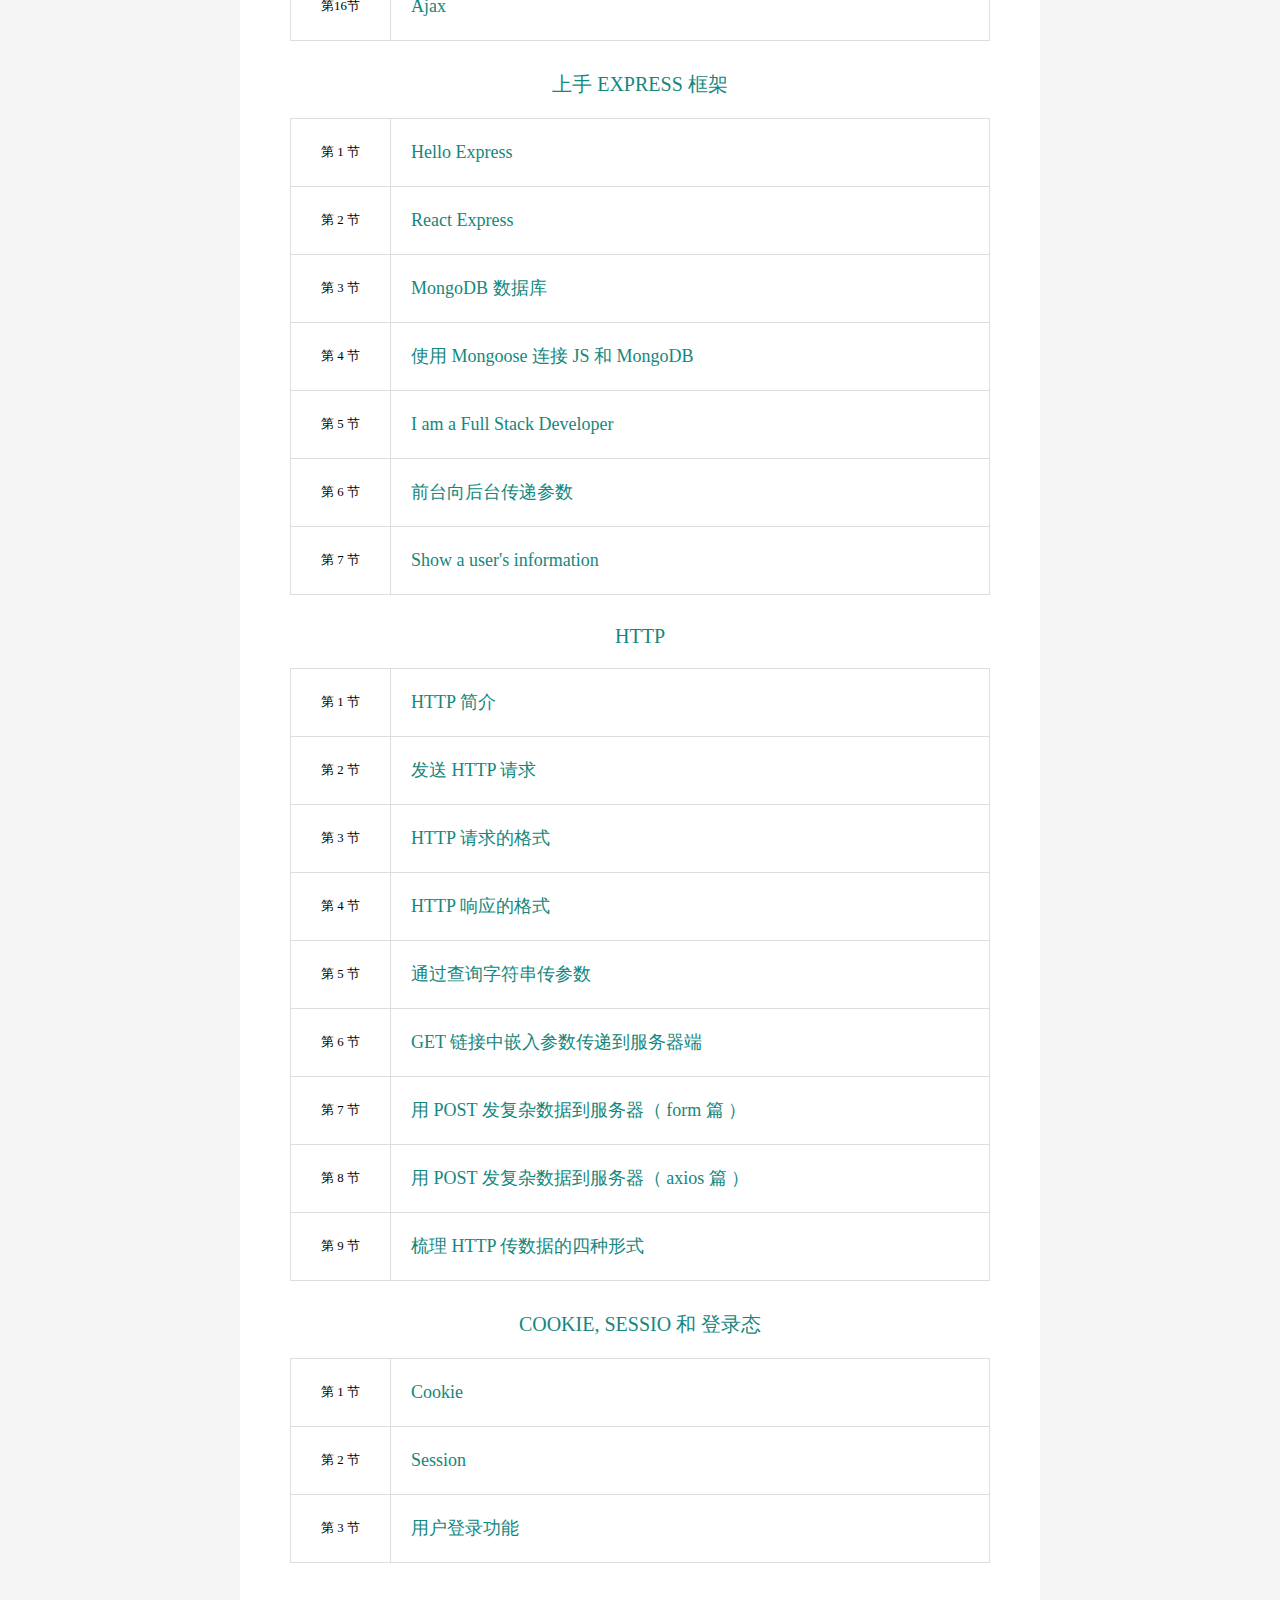
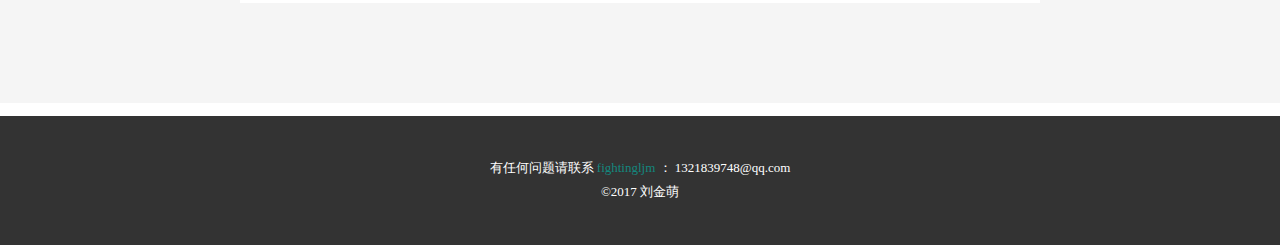
==== commit 2814c7fe: "cookie" ====
--- a/index.html
+++ b/index.html
@@ -349,6 +349,30 @@
               </tr>
             </tbody>
           </table>
+
+          <p class="part"> Cookie, Sessio 和 登录态 </p>
+          <table class="index-table">
+            <tbody>
+              <tr class="chapter-wrap">
+               <td class="chapter-index">第 1 节</td>
+               <td class="chapter-title">
+                 <a href="./session/1-cookie.html"> Cookie </a>
+               </td>
+              </tr>
+              <tr class="chapter-wrap">
+               <td class="chapter-index">第 2 节</td>
+               <td class="chapter-title">
+                 <a href="./session/2-session.html"> Session </a>
+               </td>
+              </tr>
+              <tr class="chapter-wrap">
+               <td class="chapter-index">第 3 节</td>
+               <td class="chapter-title">
+                 <a href="./session/3-login.html"> 用户登录功能 </a>
+               </td>
+              </tr>
+            </tbody>
+          </table>
         </div>
       </div>
     </section>
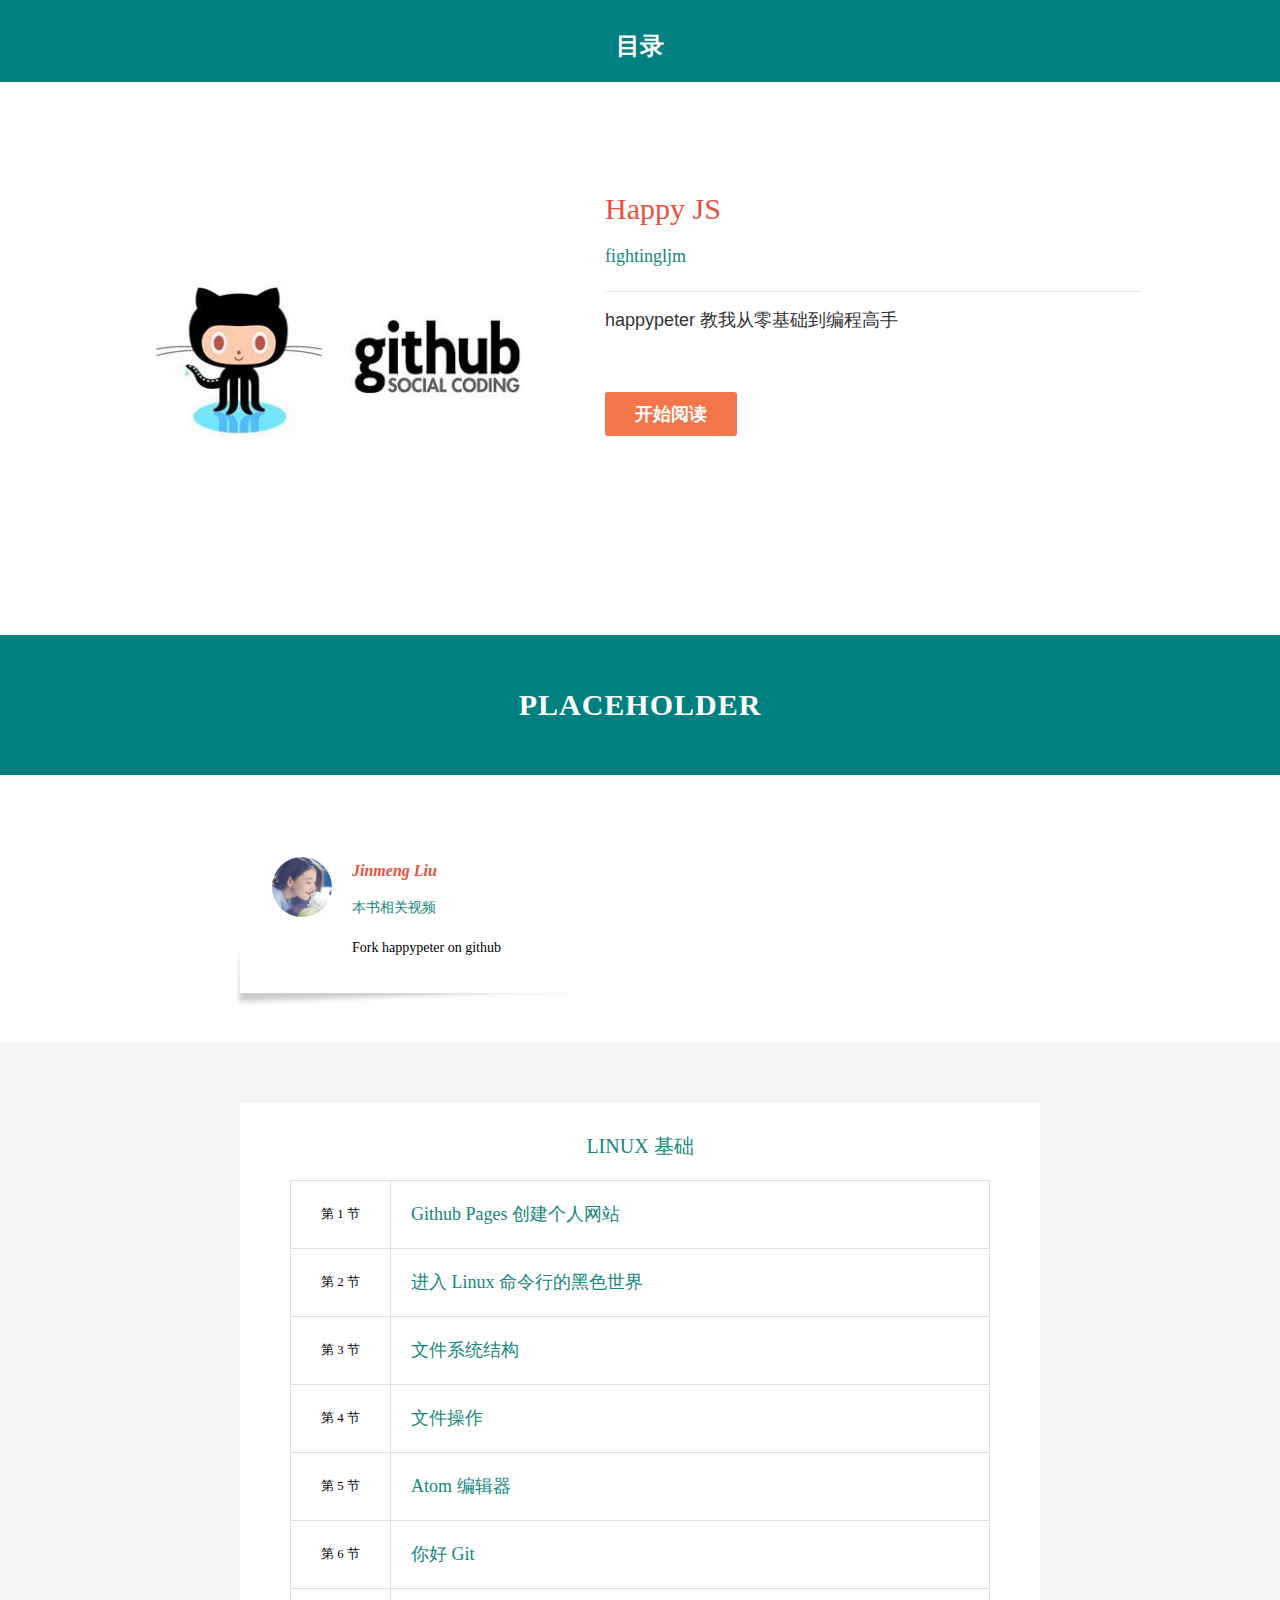
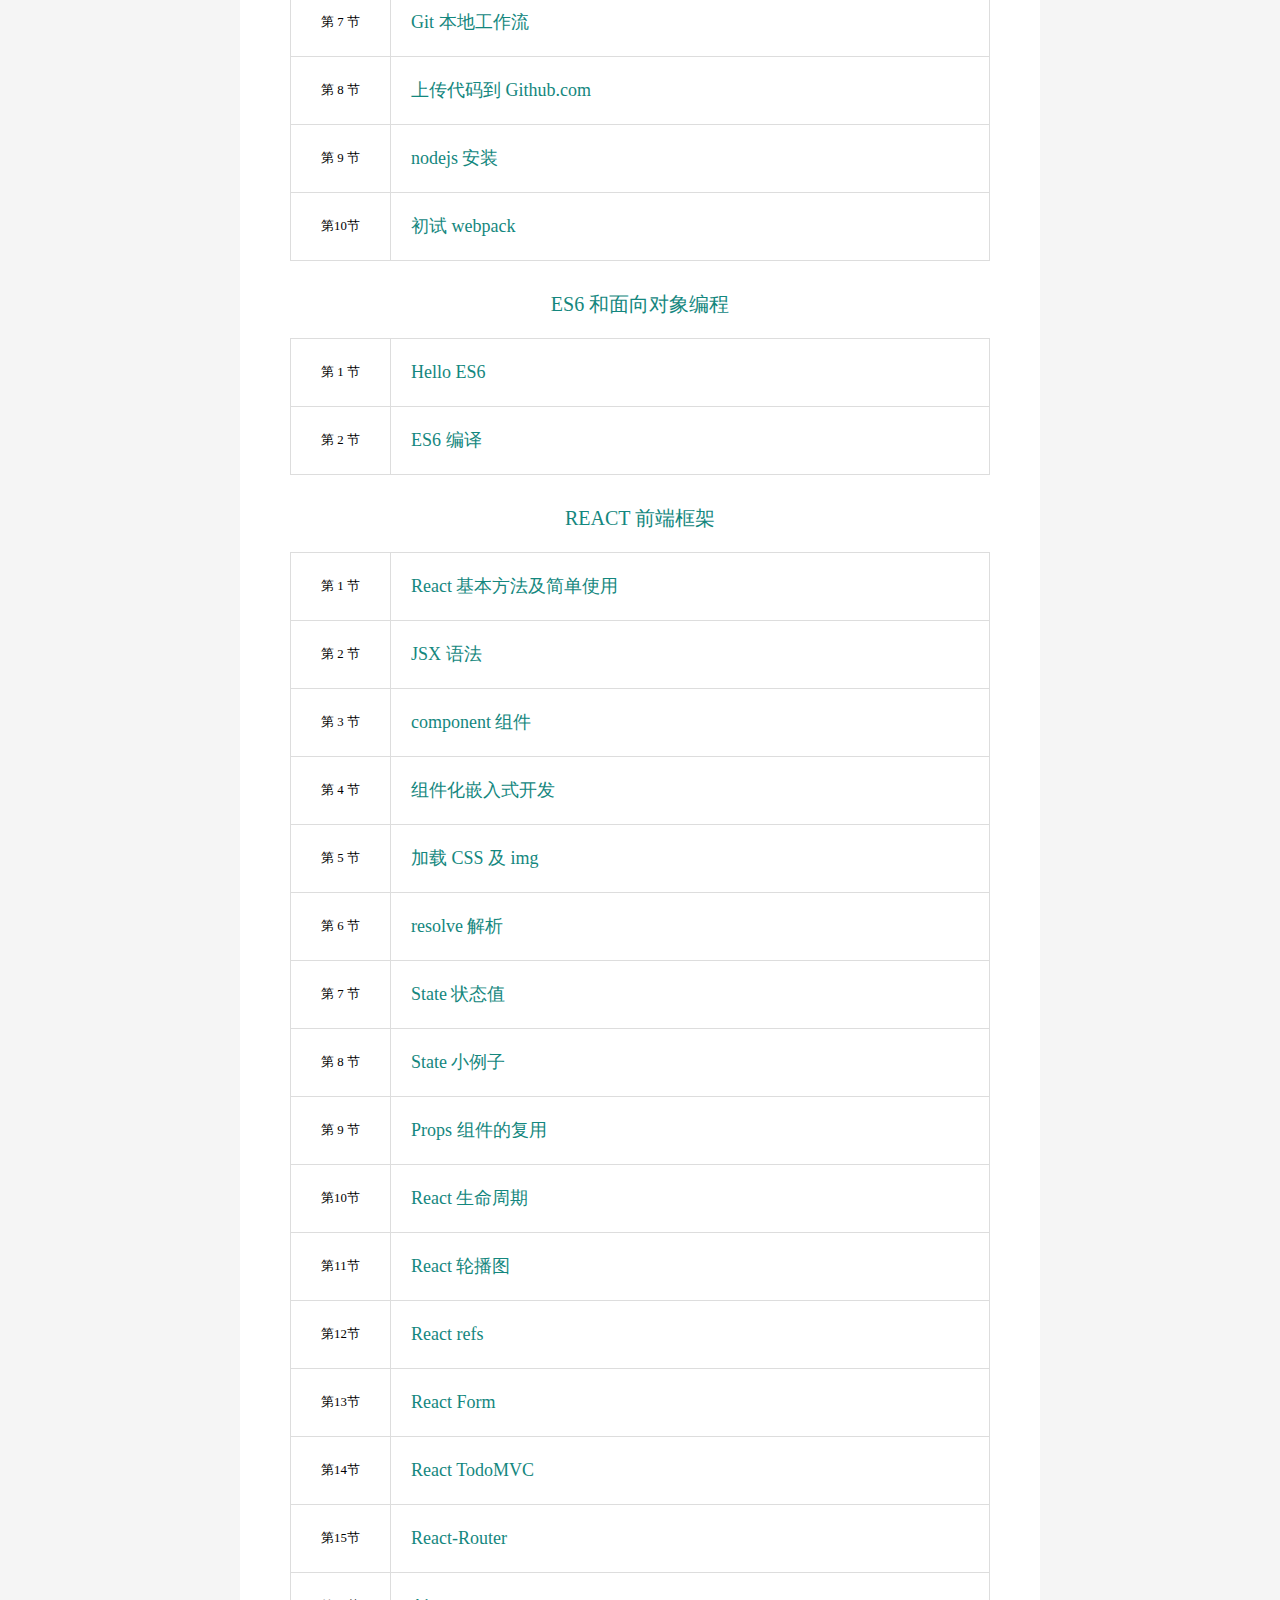
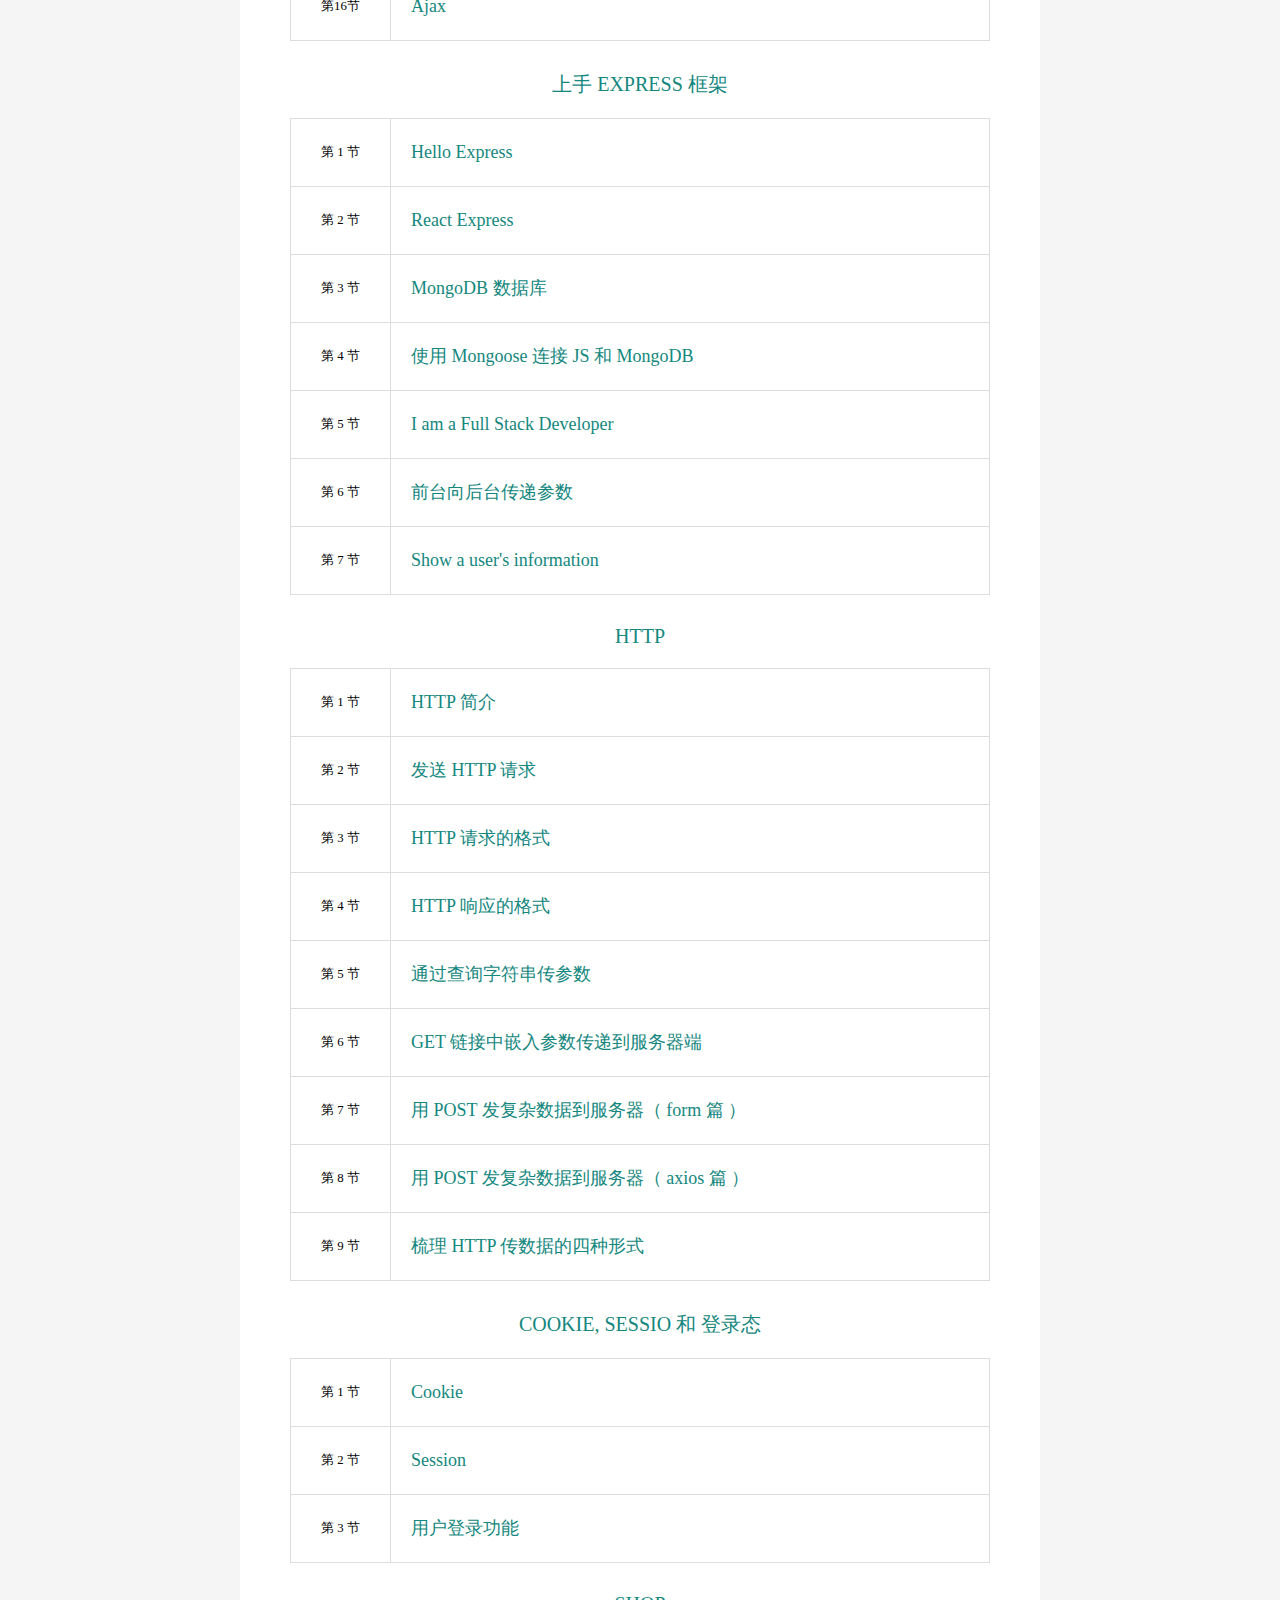
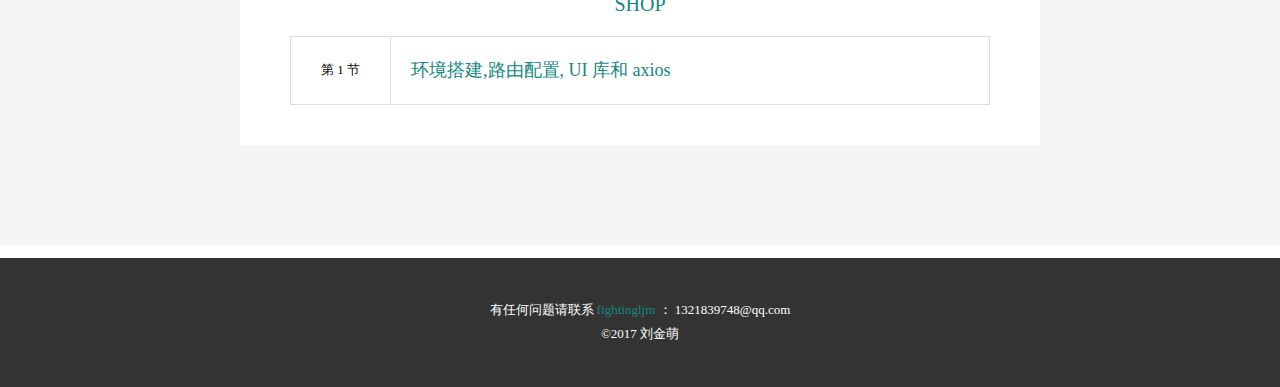
==== commit e66d5dac: "shop-start" ====
--- a/index.html
+++ b/index.html
@@ -373,6 +373,18 @@
               </tr>
             </tbody>
           </table>
+
+          <p class="part"> Shop </p>
+          <table class="index-table">
+            <tbody>
+              <tr class="chapter-wrap">
+               <td class="chapter-index">第 1 节</td>
+               <td class="chapter-title">
+                 <a href="./shop/1-start.html"> 环境搭建,路由配置, UI 库和 axios </a>
+               </td>
+              </tr>
+            </tbody>
+          </table>
         </div>
       </div>
     </section>
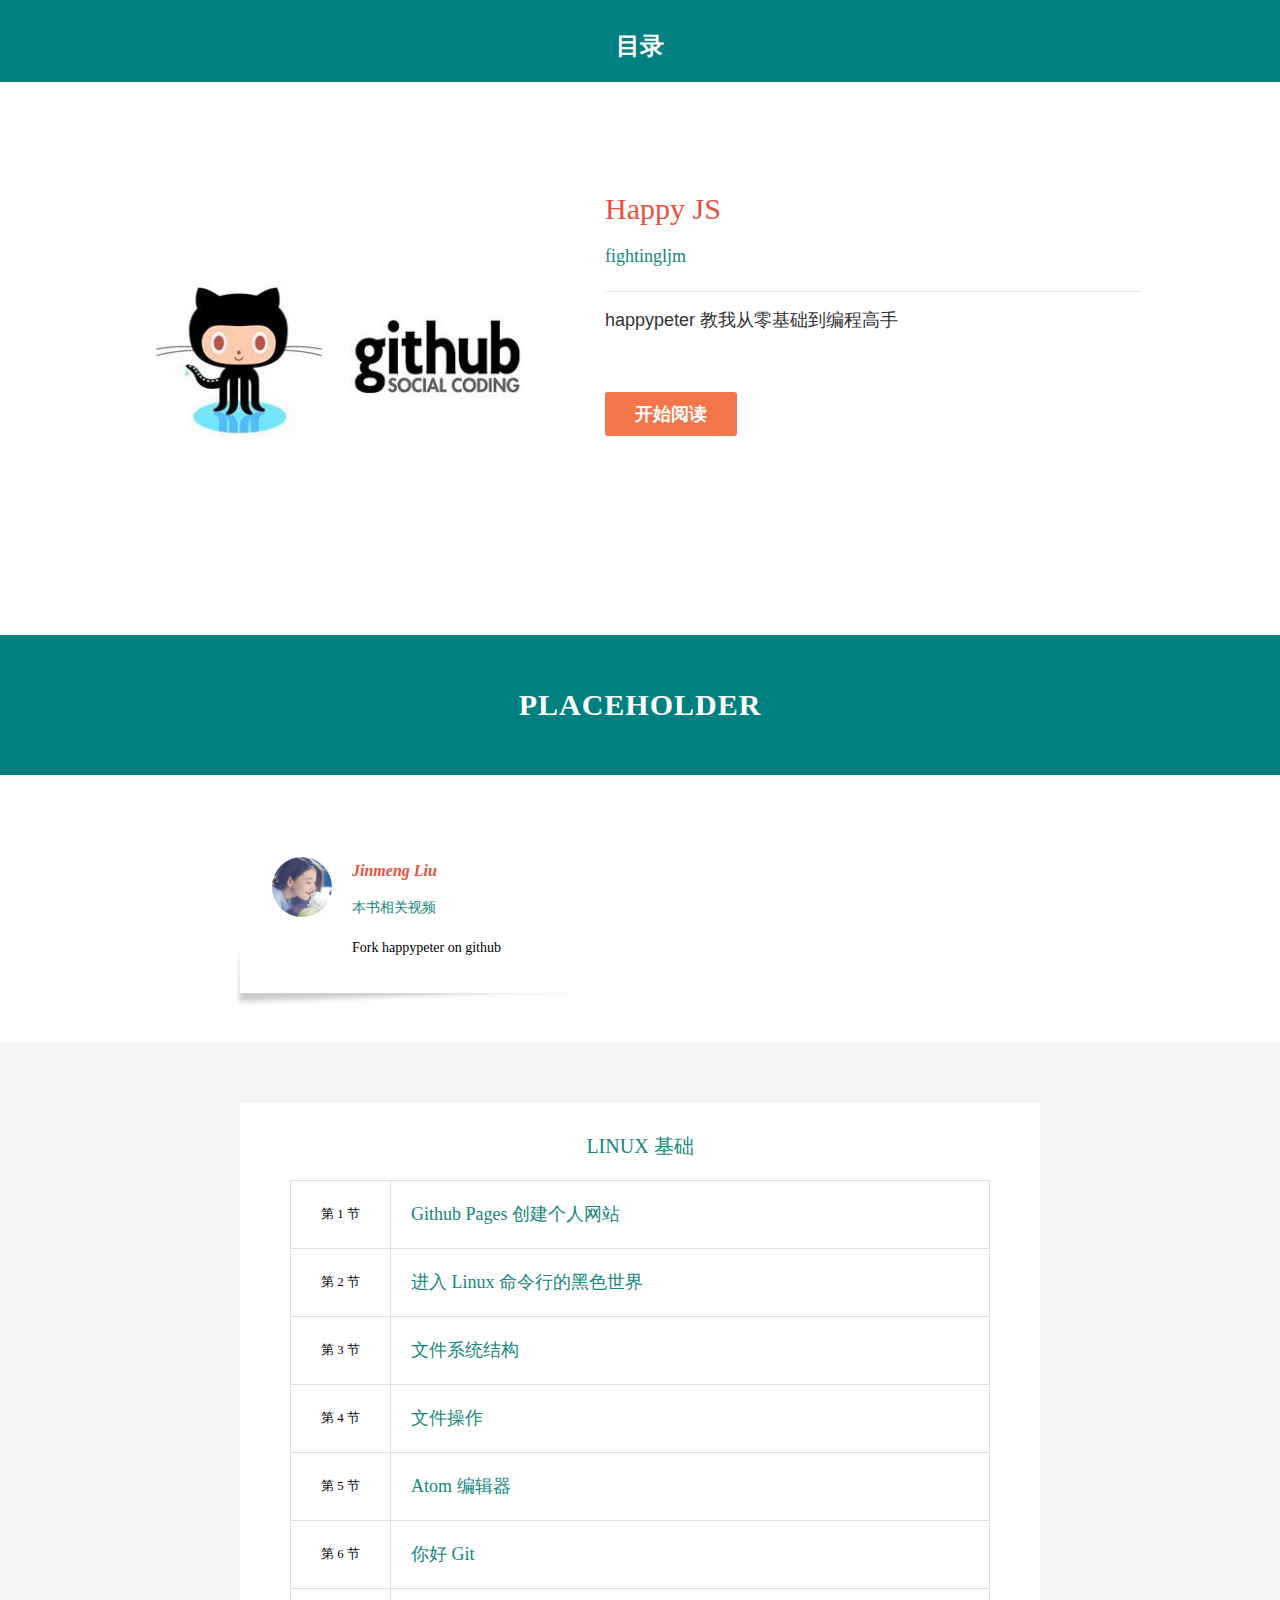
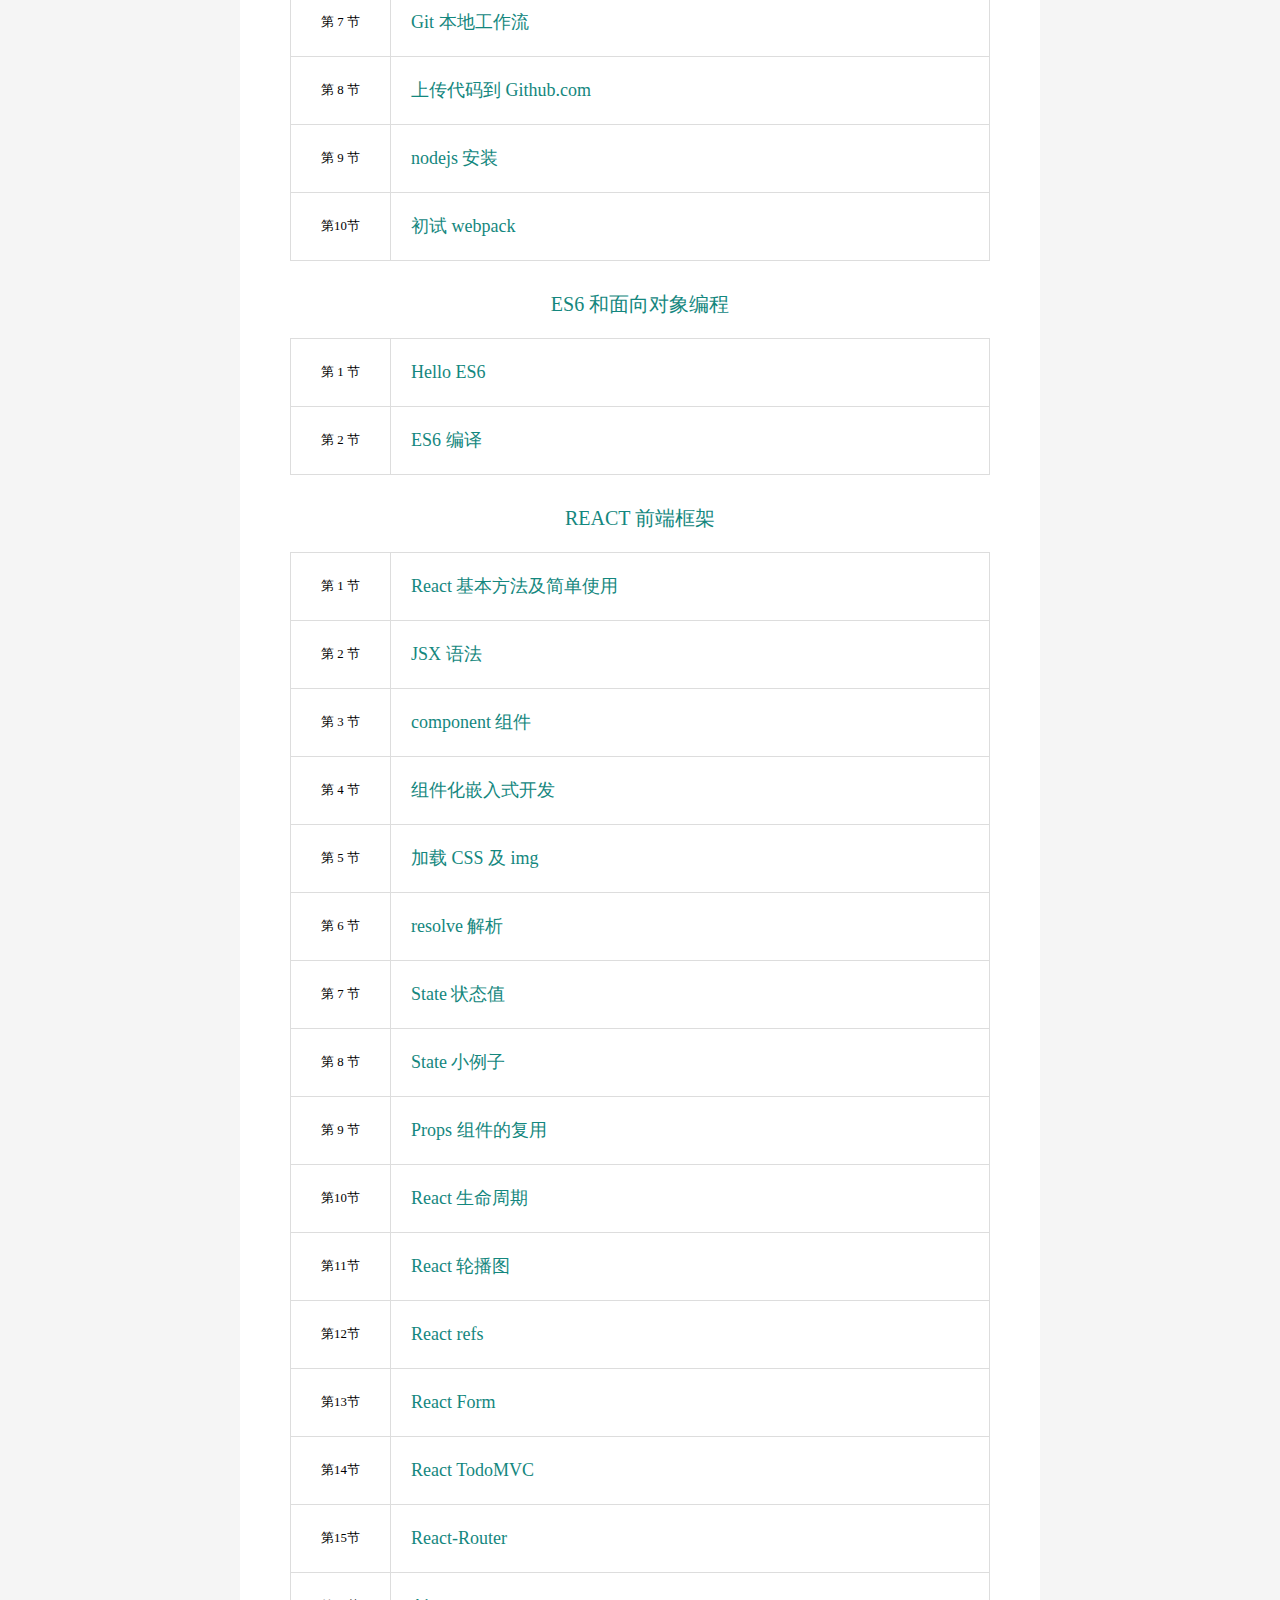
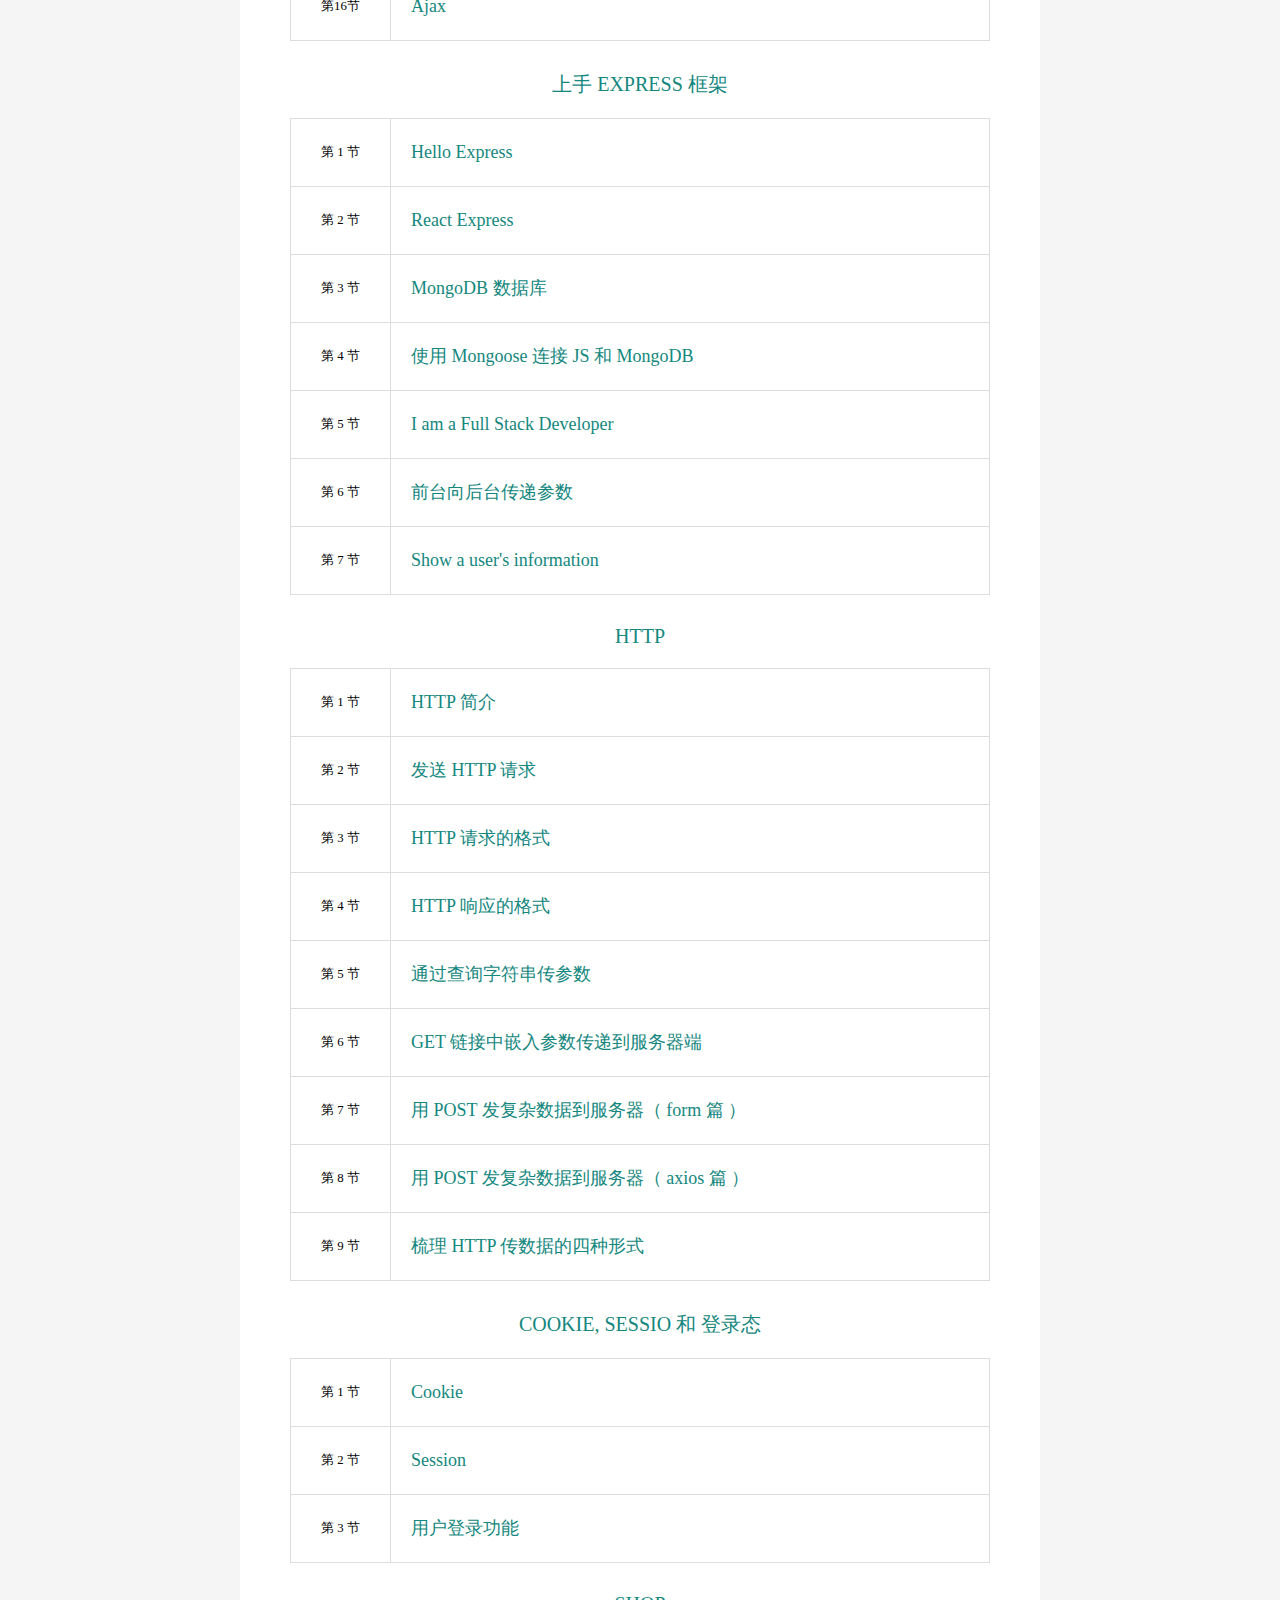
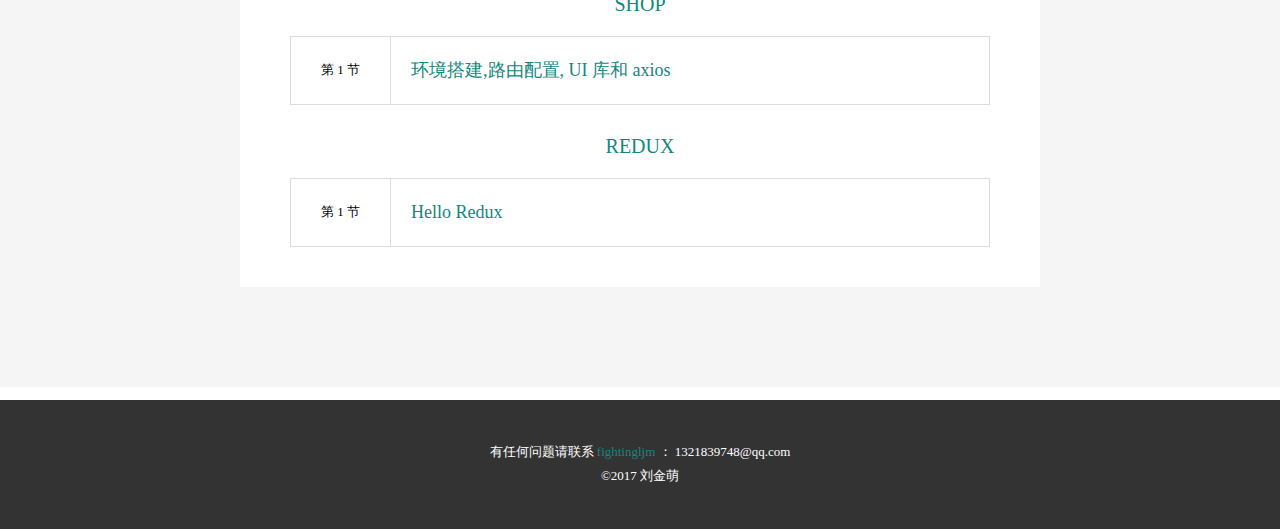
==== commit 21d2a285: "hello redux" ====
--- a/index.html
+++ b/index.html
@@ -385,6 +385,18 @@
               </tr>
             </tbody>
           </table>
+
+          <p class="part"> Redux </p>
+          <table class="index-table">
+            <tbody>
+              <tr class="chapter-wrap">
+               <td class="chapter-index">第 1 节</td>
+               <td class="chapter-title">
+                 <a href="./redux/1-start.html"> Hello Redux </a>
+               </td>
+              </tr>
+            </tbody>
+          </table>
         </div>
       </div>
     </section>
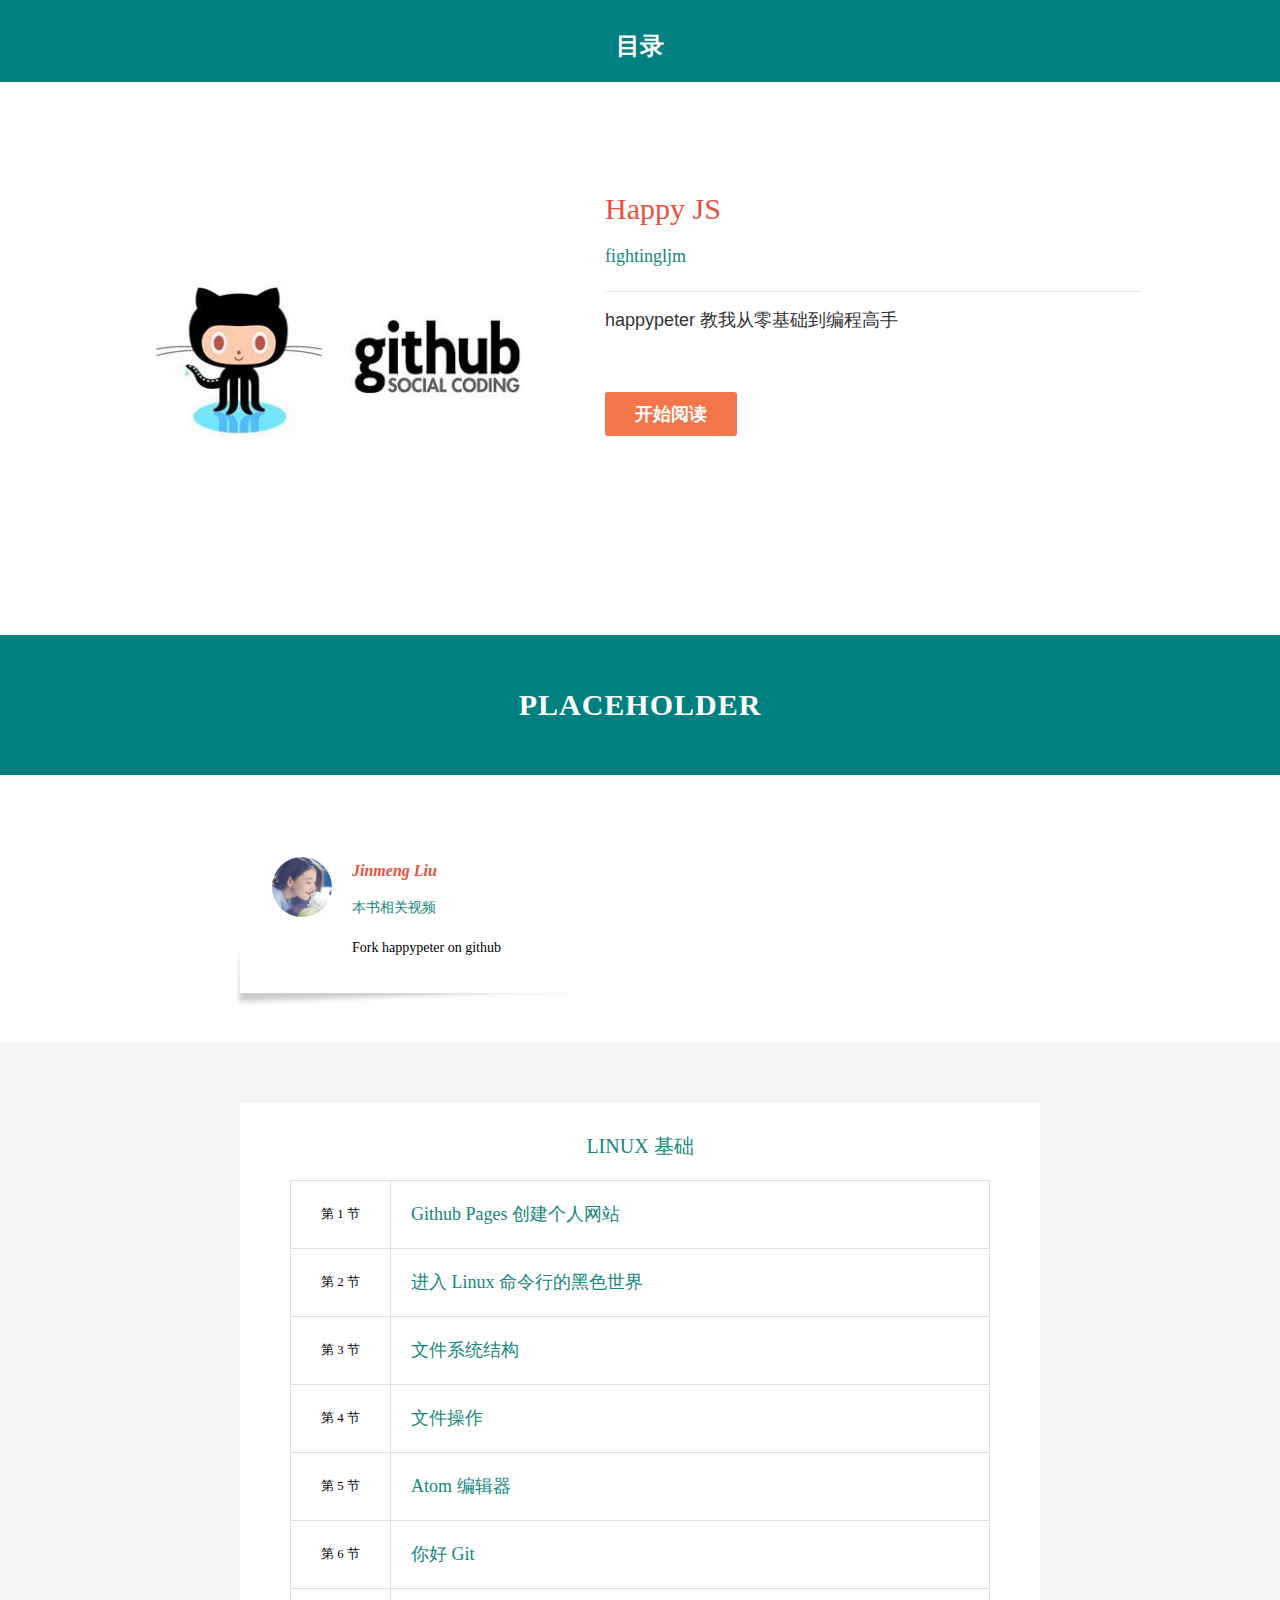
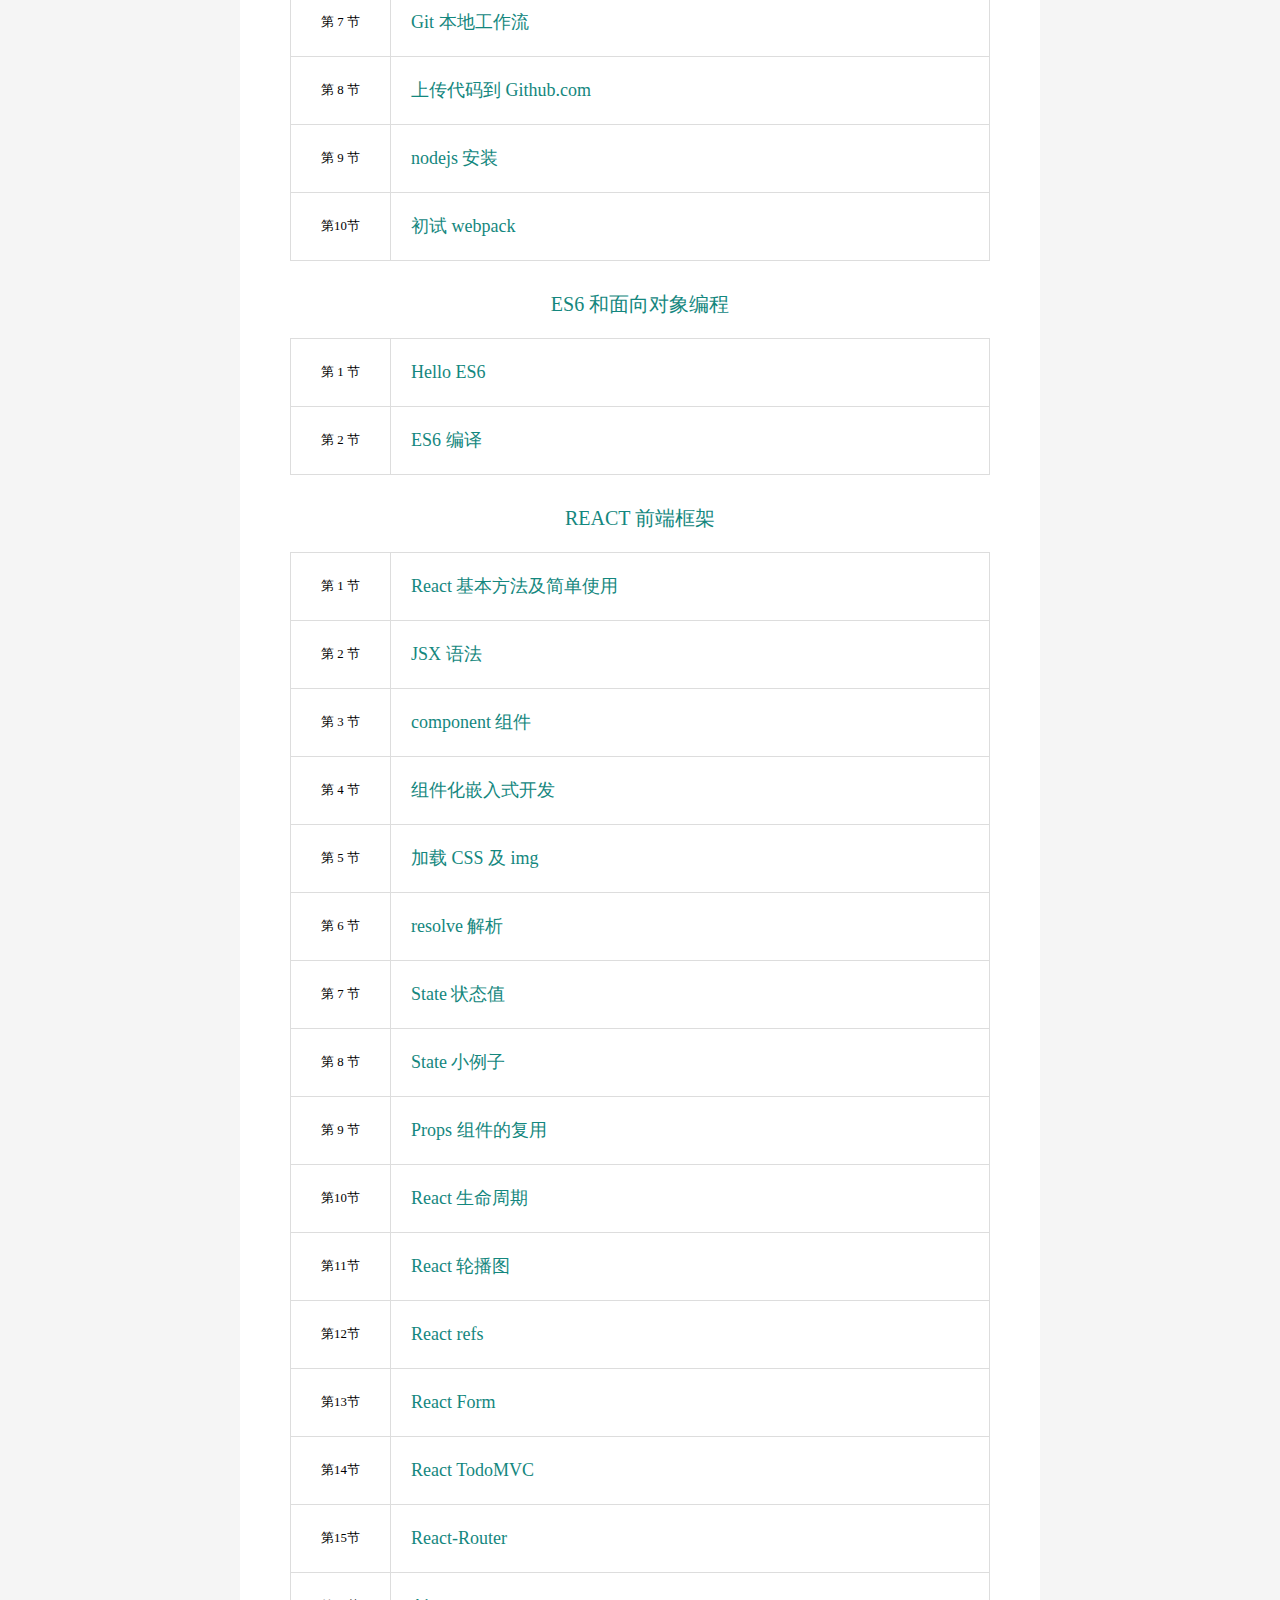
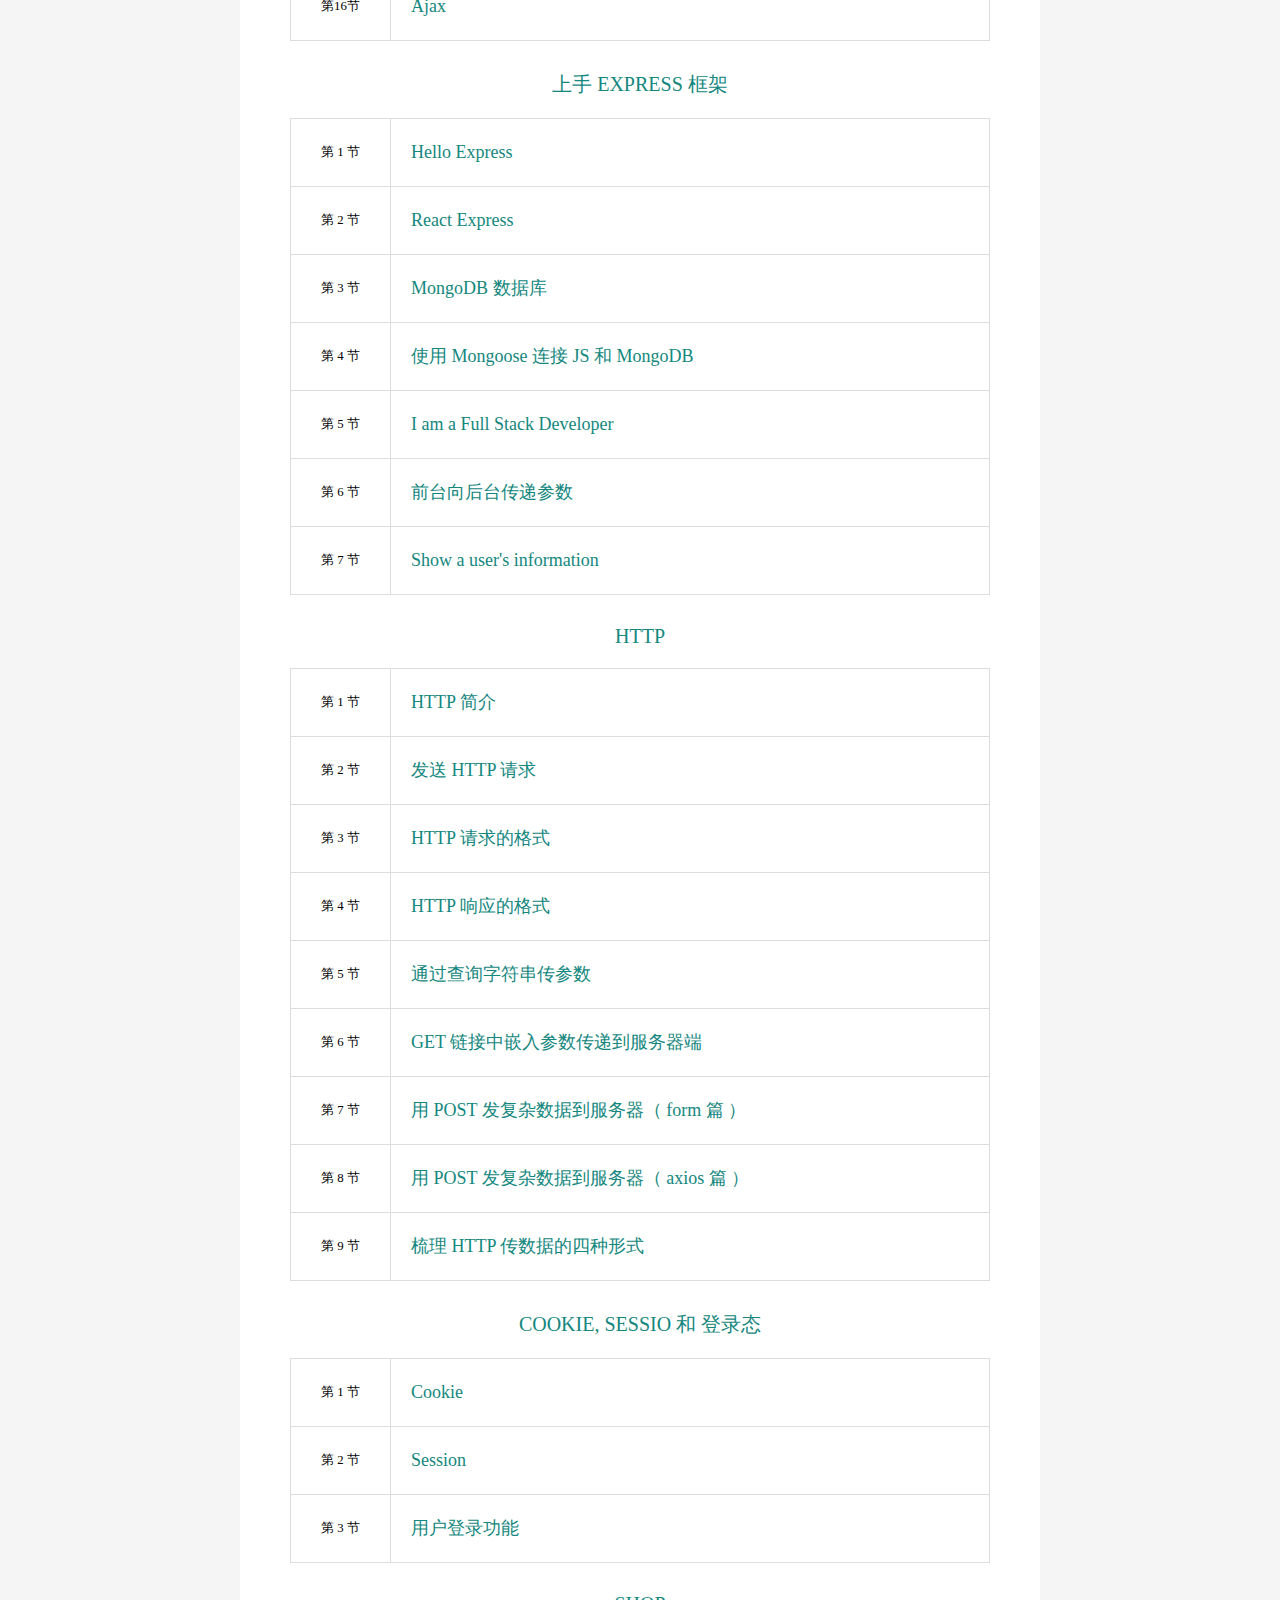
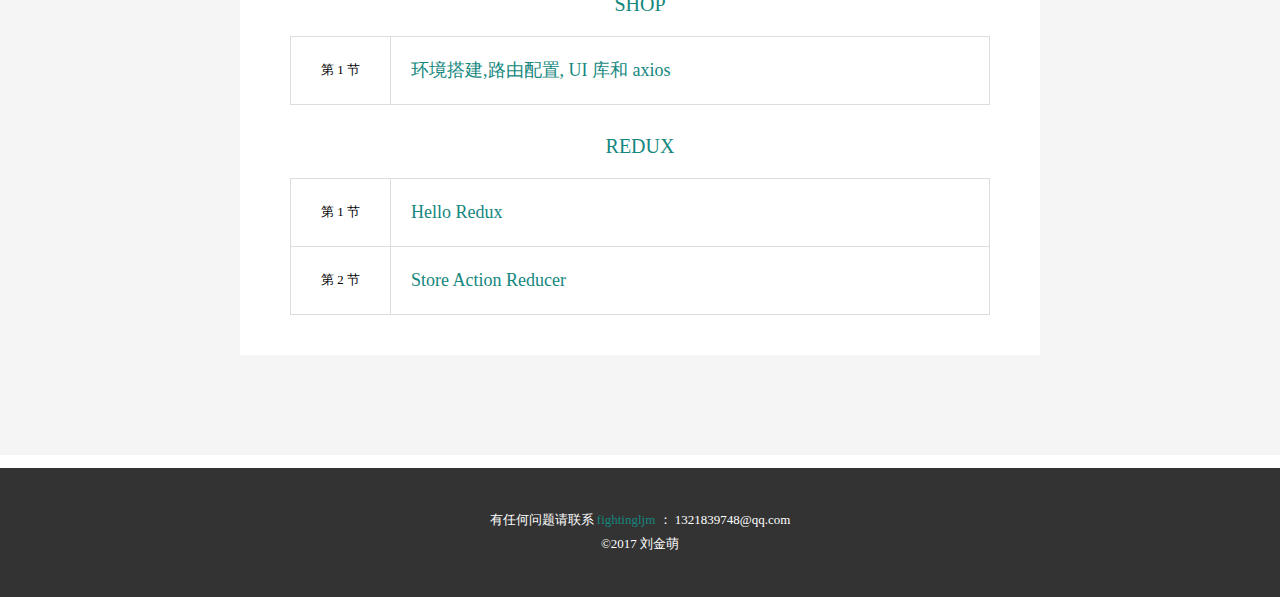
==== commit bd7ffccf: "Store Action Reducer" ====
--- a/index.html
+++ b/index.html
@@ -395,6 +395,12 @@
                  <a href="./redux/1-start.html"> Hello Redux </a>
                </td>
               </tr>
+              <tr class="chapter-wrap">
+               <td class="chapter-index">第 2 节</td>
+               <td class="chapter-title">
+                 <a href="./redux/2-store-action-reducer.html"> Store Action Reducer </a>
+               </td>
+              </tr>
             </tbody>
           </table>
         </div>
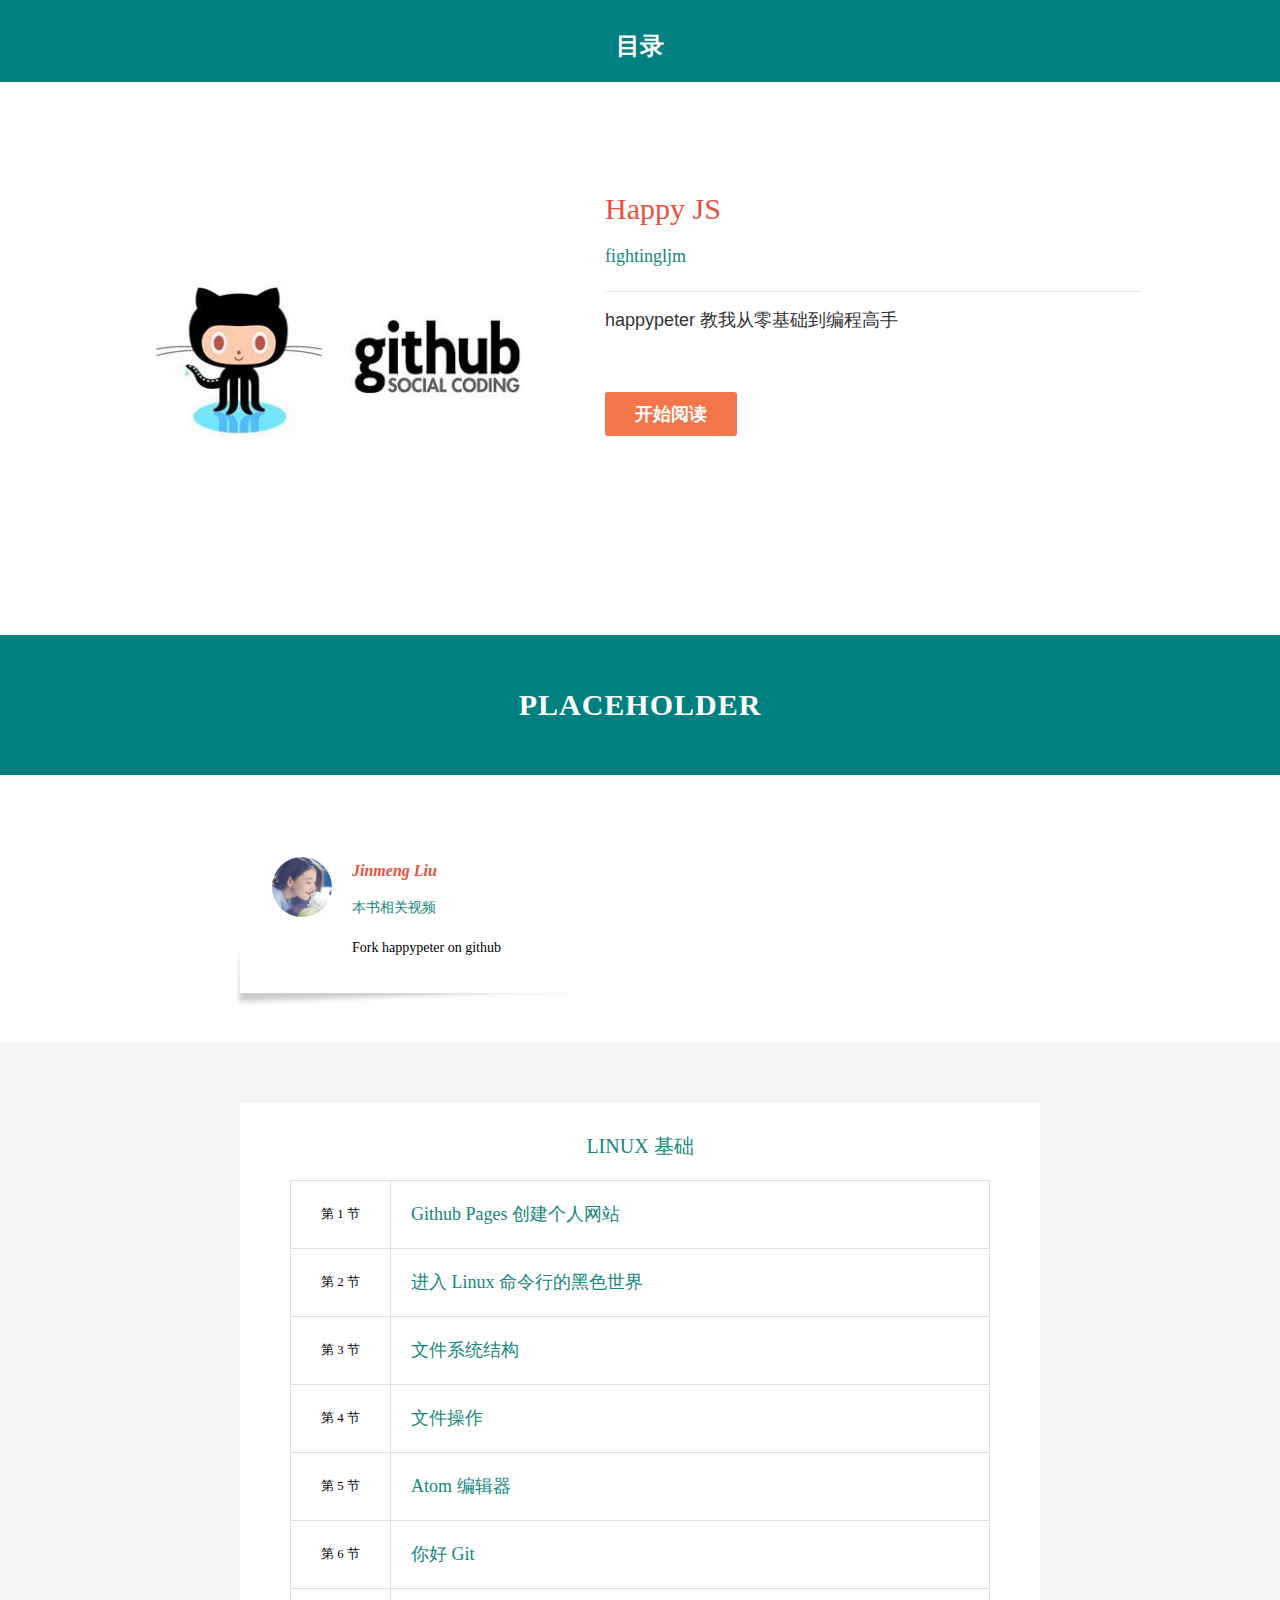
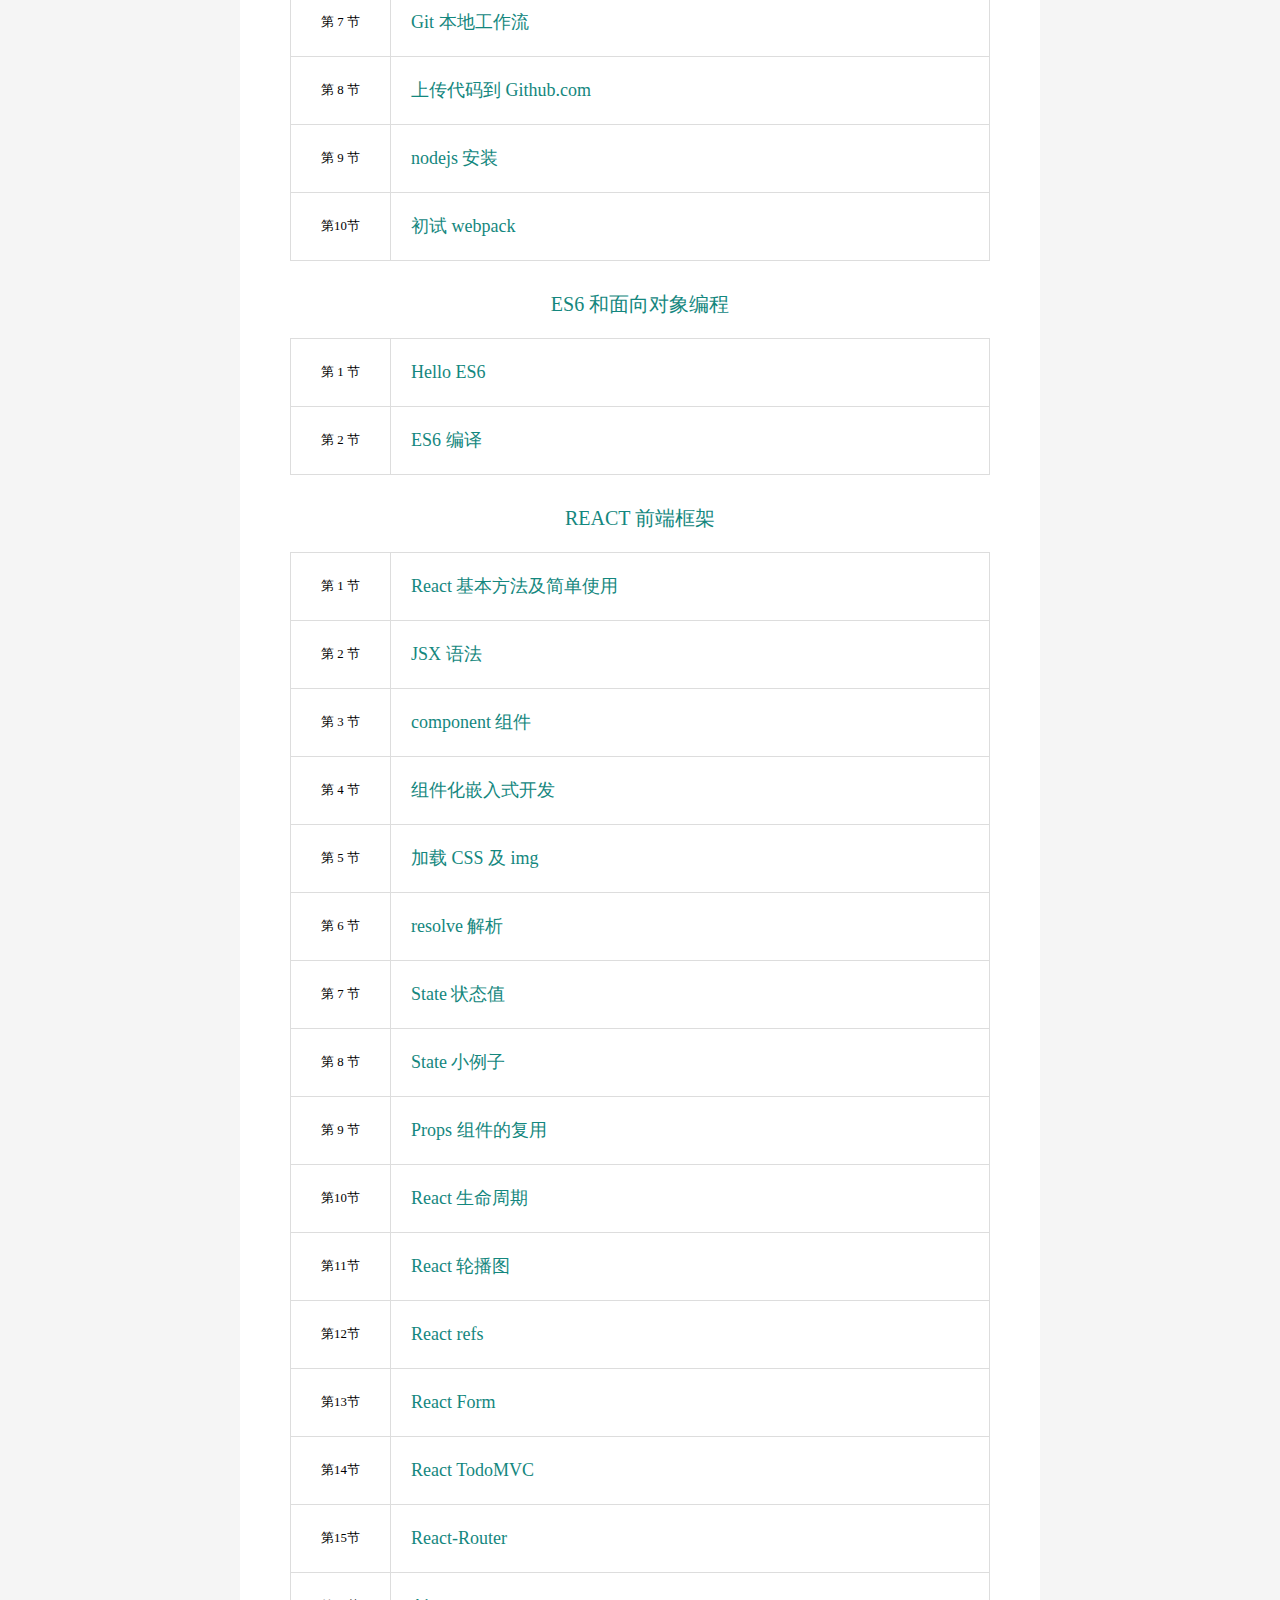
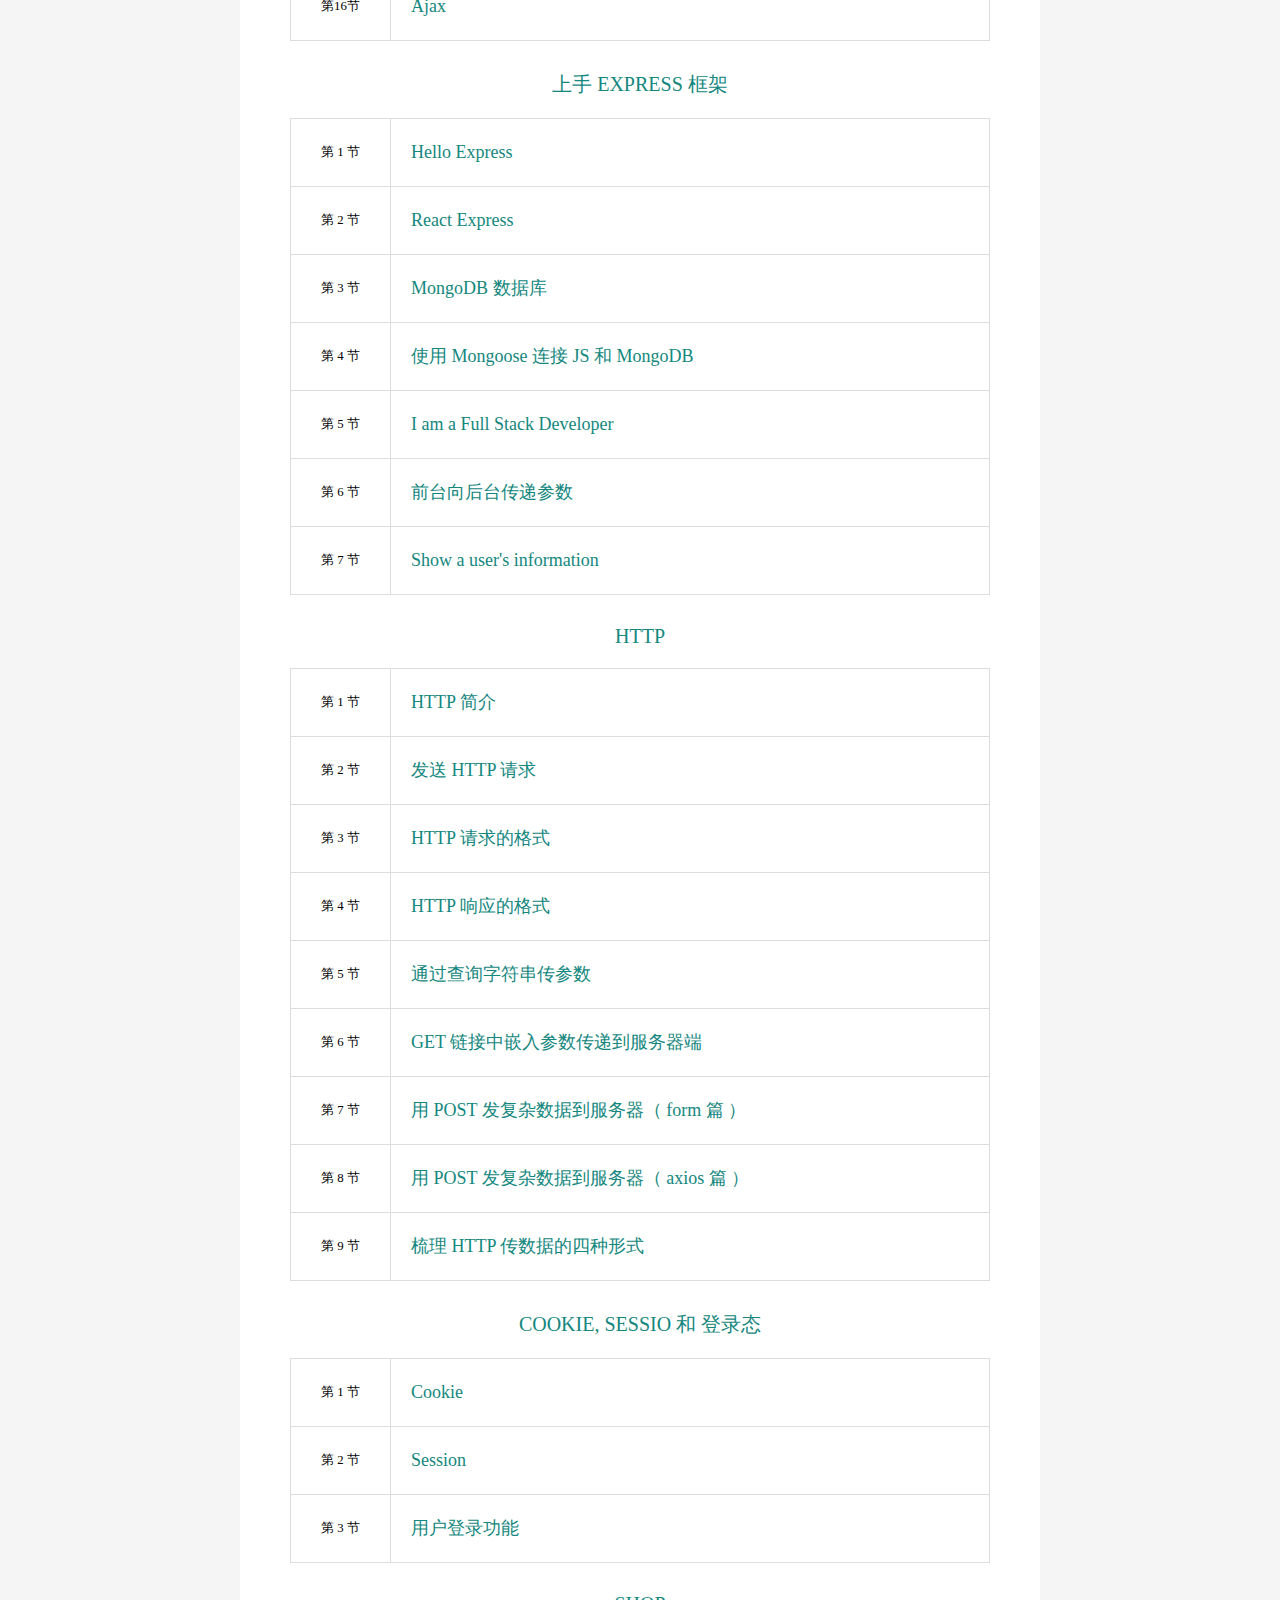
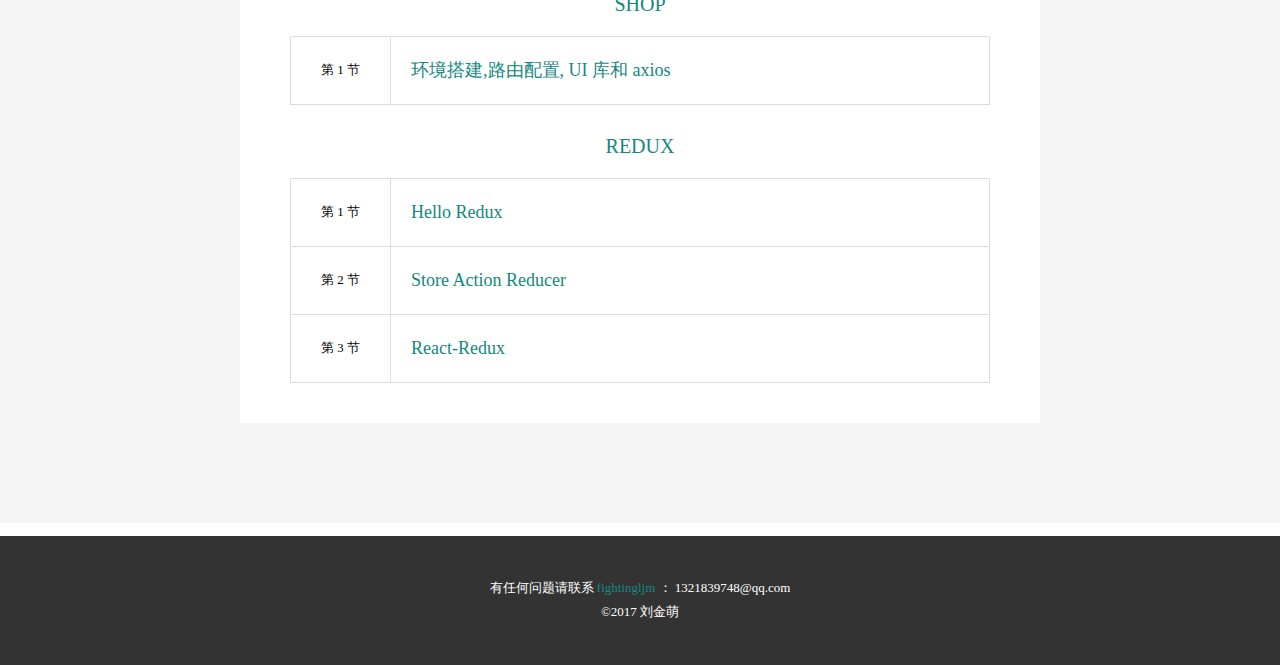
==== commit 0ab0810a: "react-redux" ====
--- a/index.html
+++ b/index.html
@@ -401,6 +401,12 @@
                  <a href="./redux/2-store-action-reducer.html"> Store Action Reducer </a>
                </td>
               </tr>
+              <tr class="chapter-wrap">
+               <td class="chapter-index">第 3 节</td>
+               <td class="chapter-title">
+                 <a href="./redux/3-react-redux.html"> React-Redux </a>
+               </td>
+              </tr>
             </tbody>
           </table>
         </div>
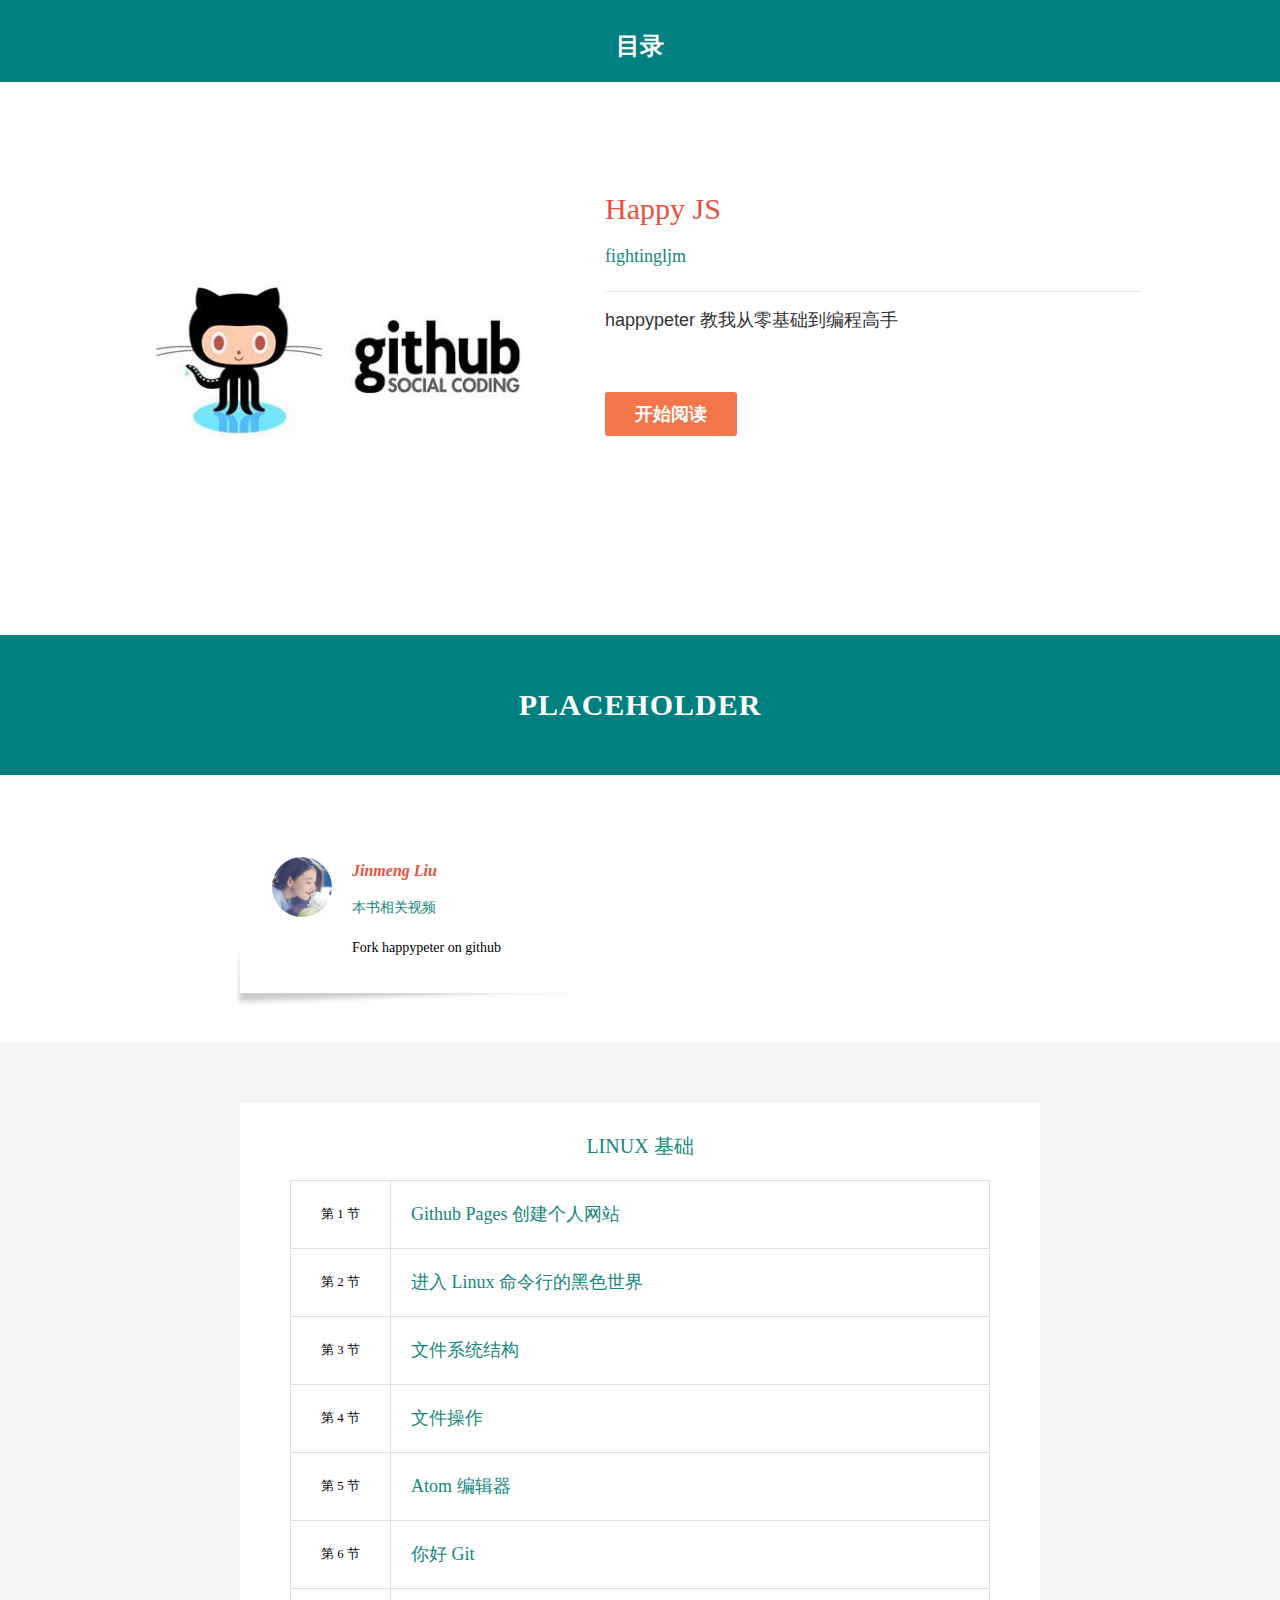
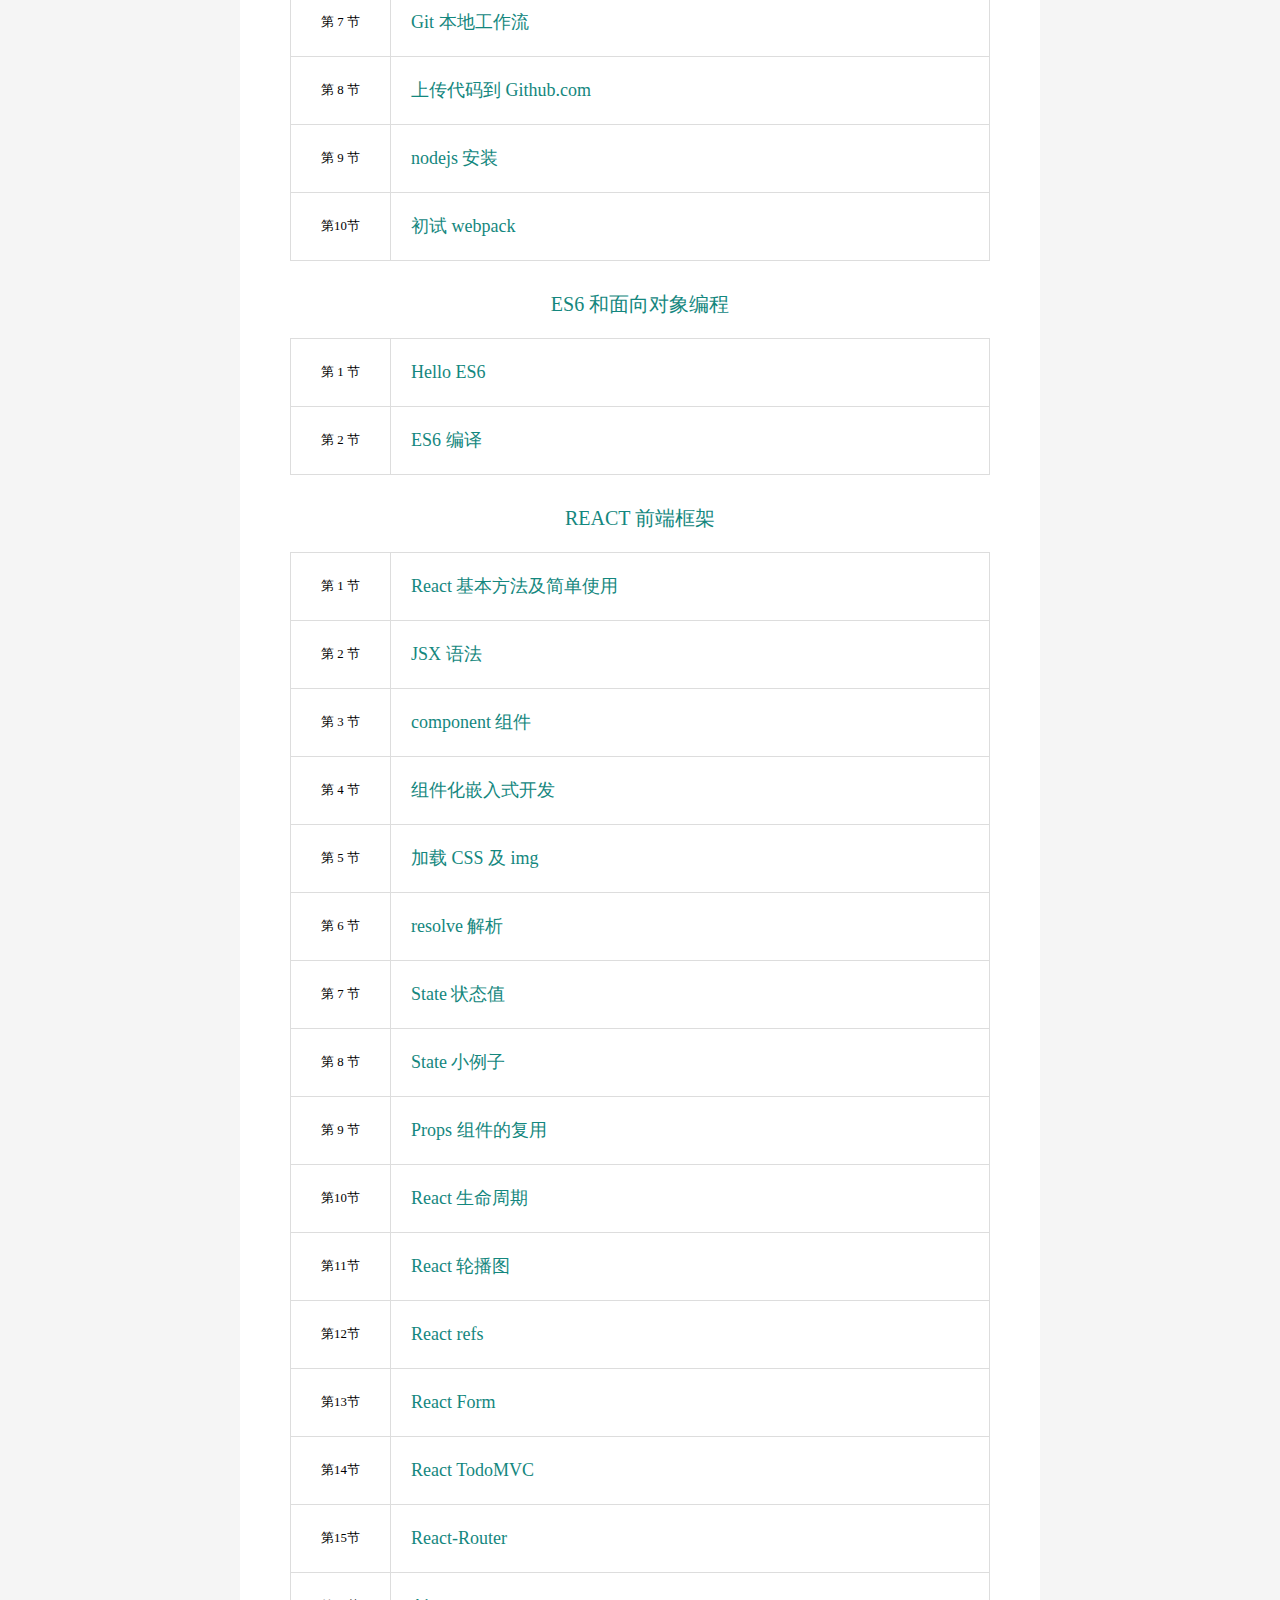
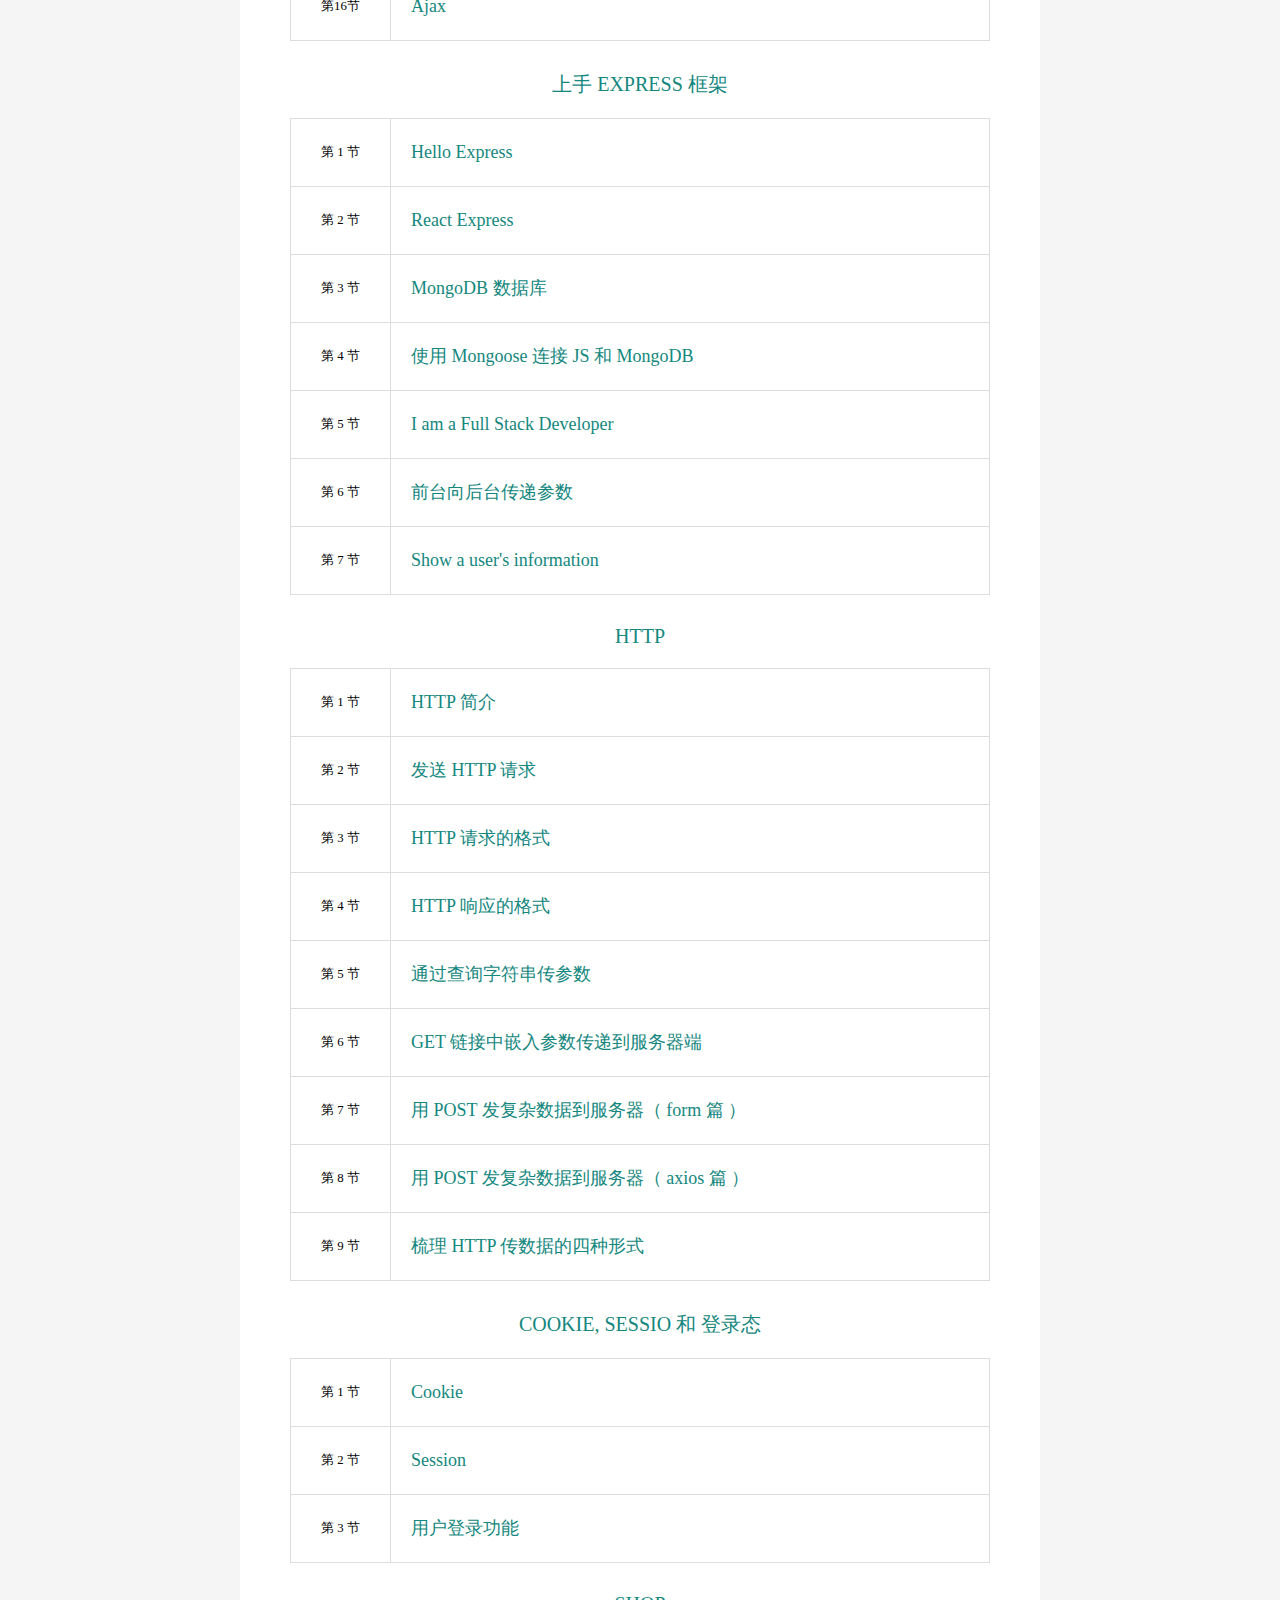
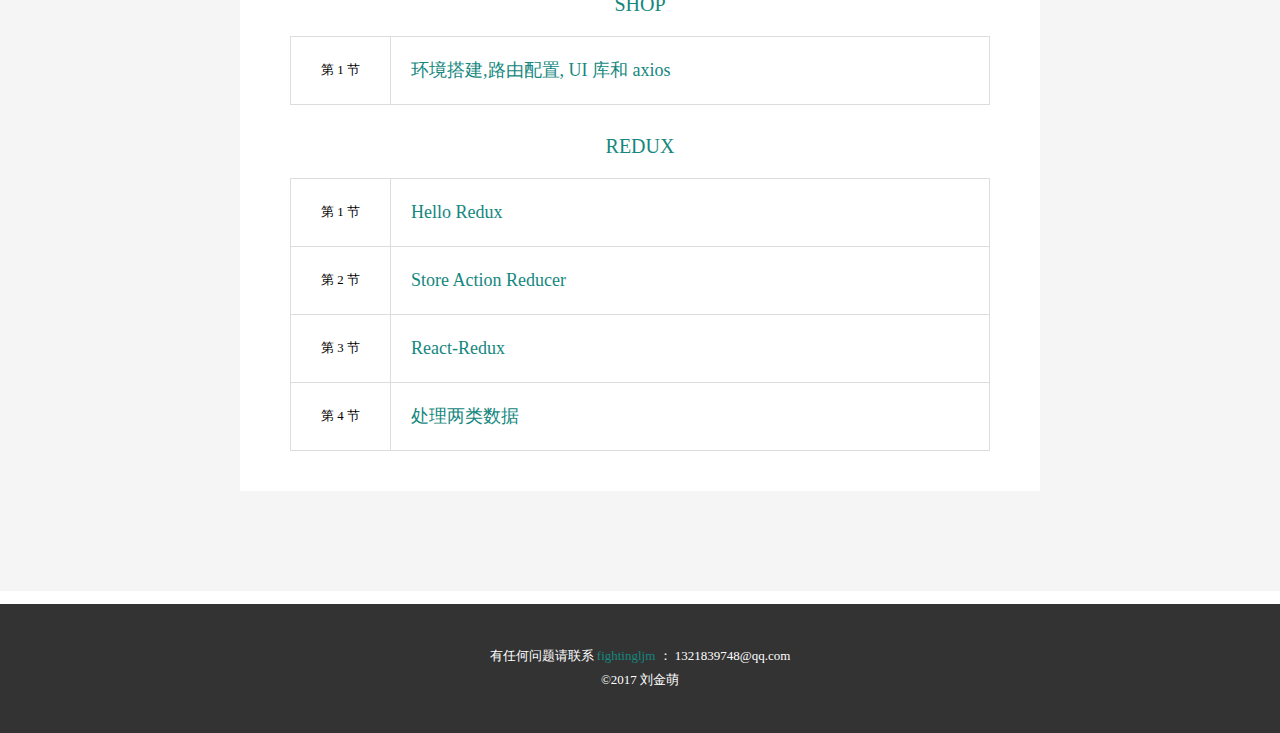
==== commit 6a9267a0: "two target" ====
--- a/index.html
+++ b/index.html
@@ -407,6 +407,12 @@
                  <a href="./redux/3-react-redux.html"> React-Redux </a>
                </td>
               </tr>
+              <tr class="chapter-wrap">
+               <td class="chapter-index">第 4 节</td>
+               <td class="chapter-title">
+                 <a href="./redux/4-two.html"> 处理两类数据 </a>
+               </td>
+              </tr>
             </tbody>
           </table>
         </div>
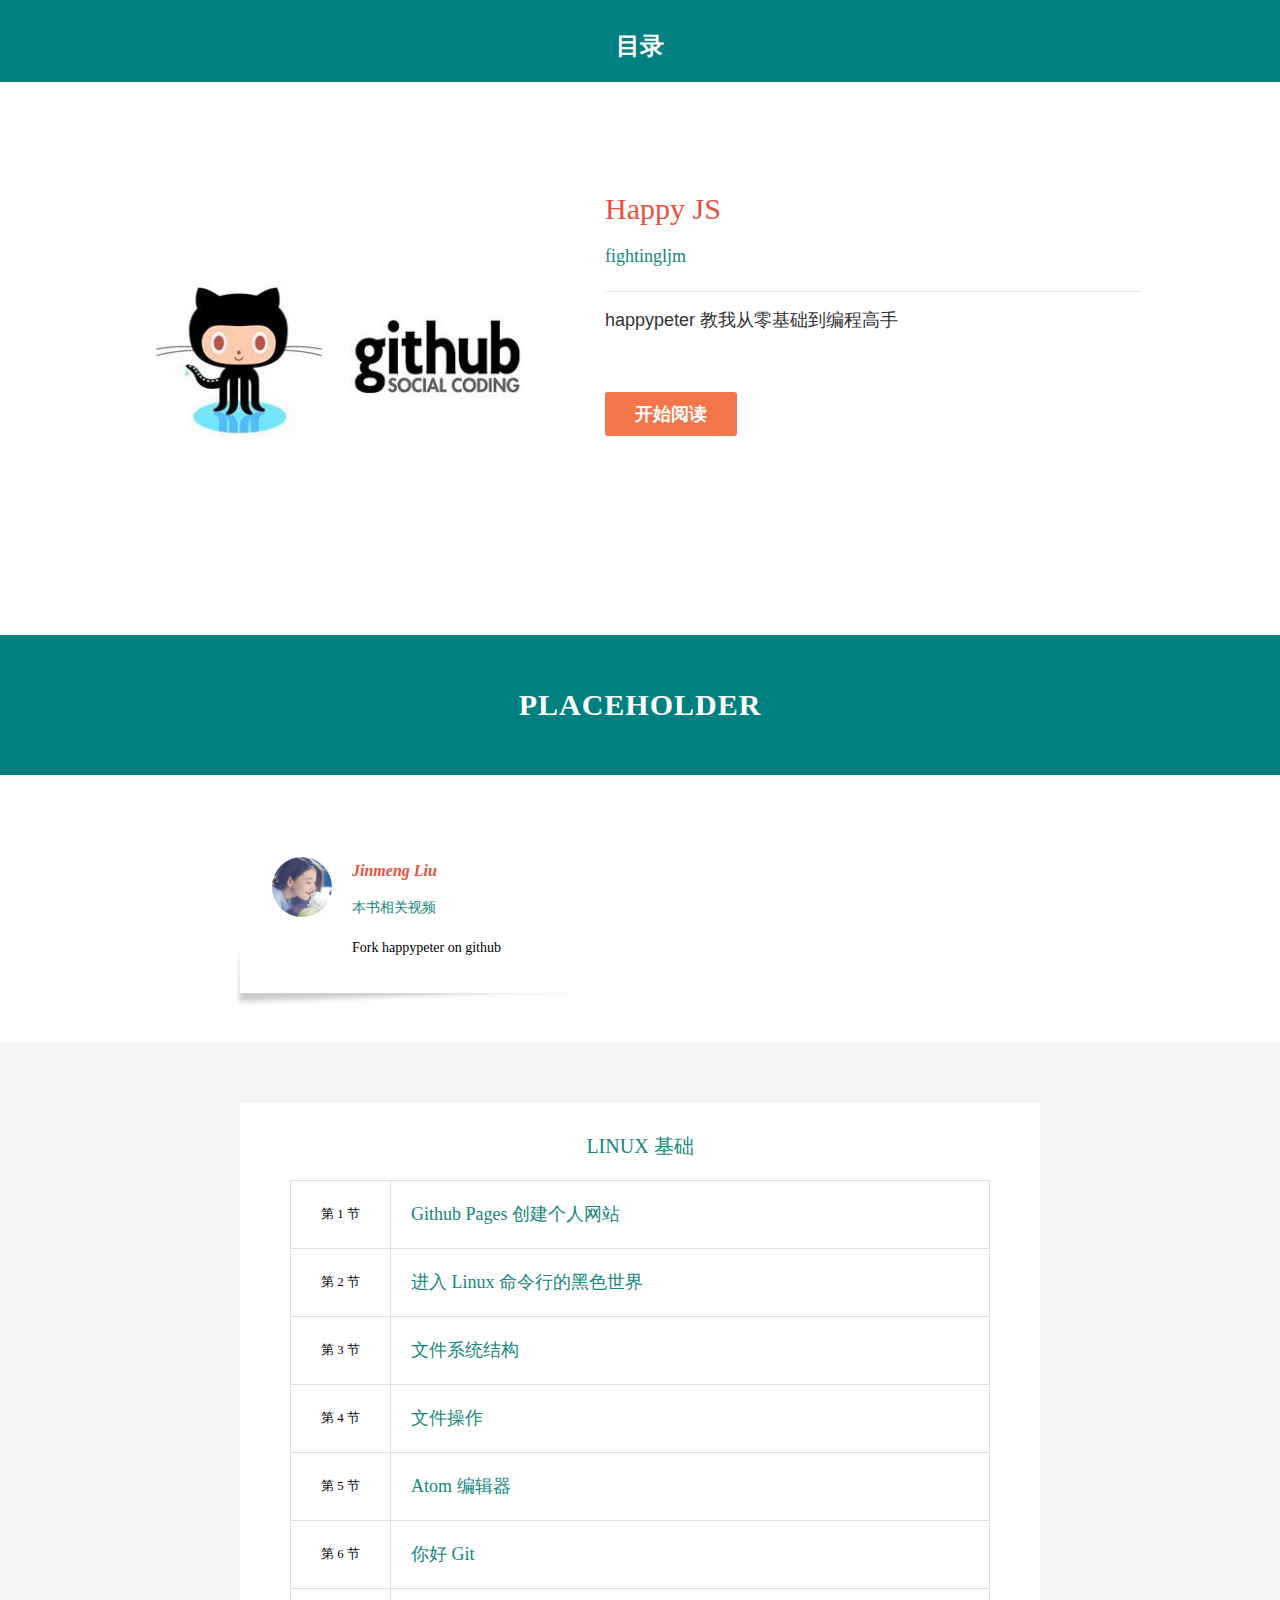
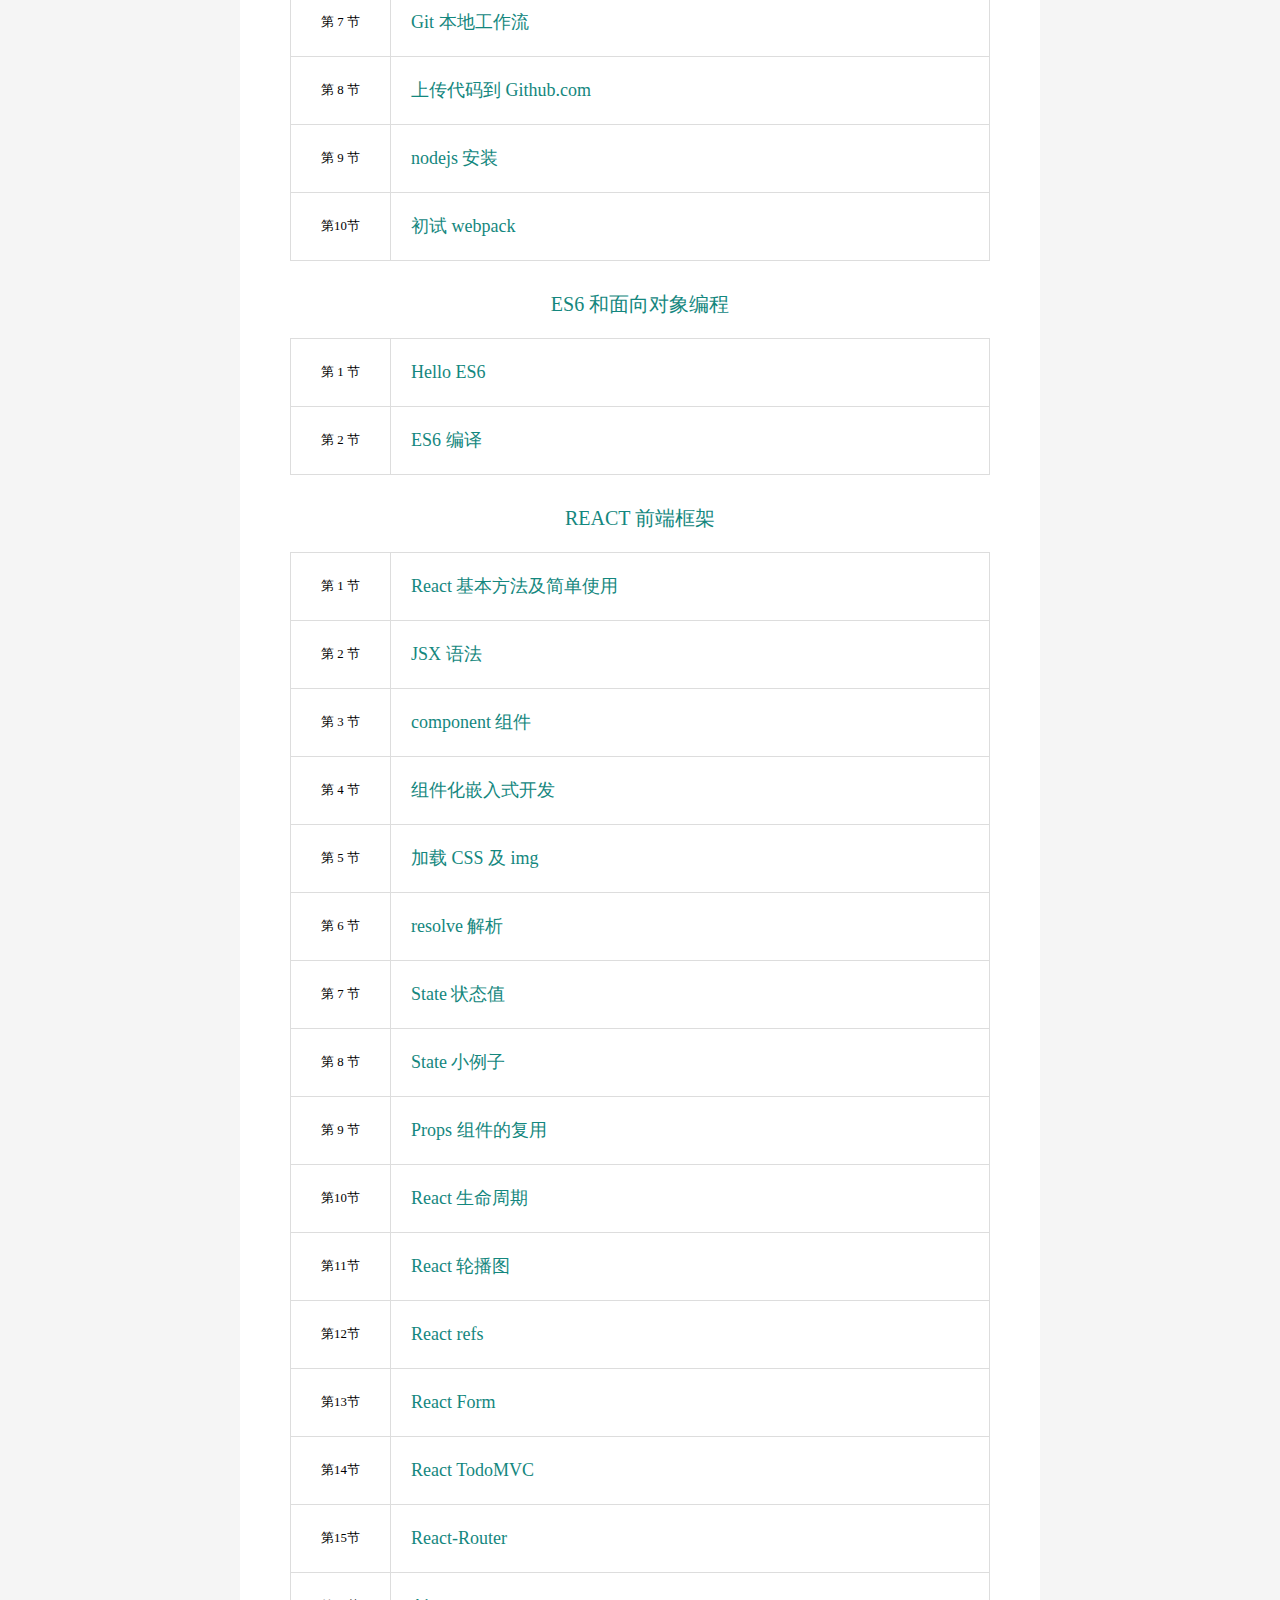
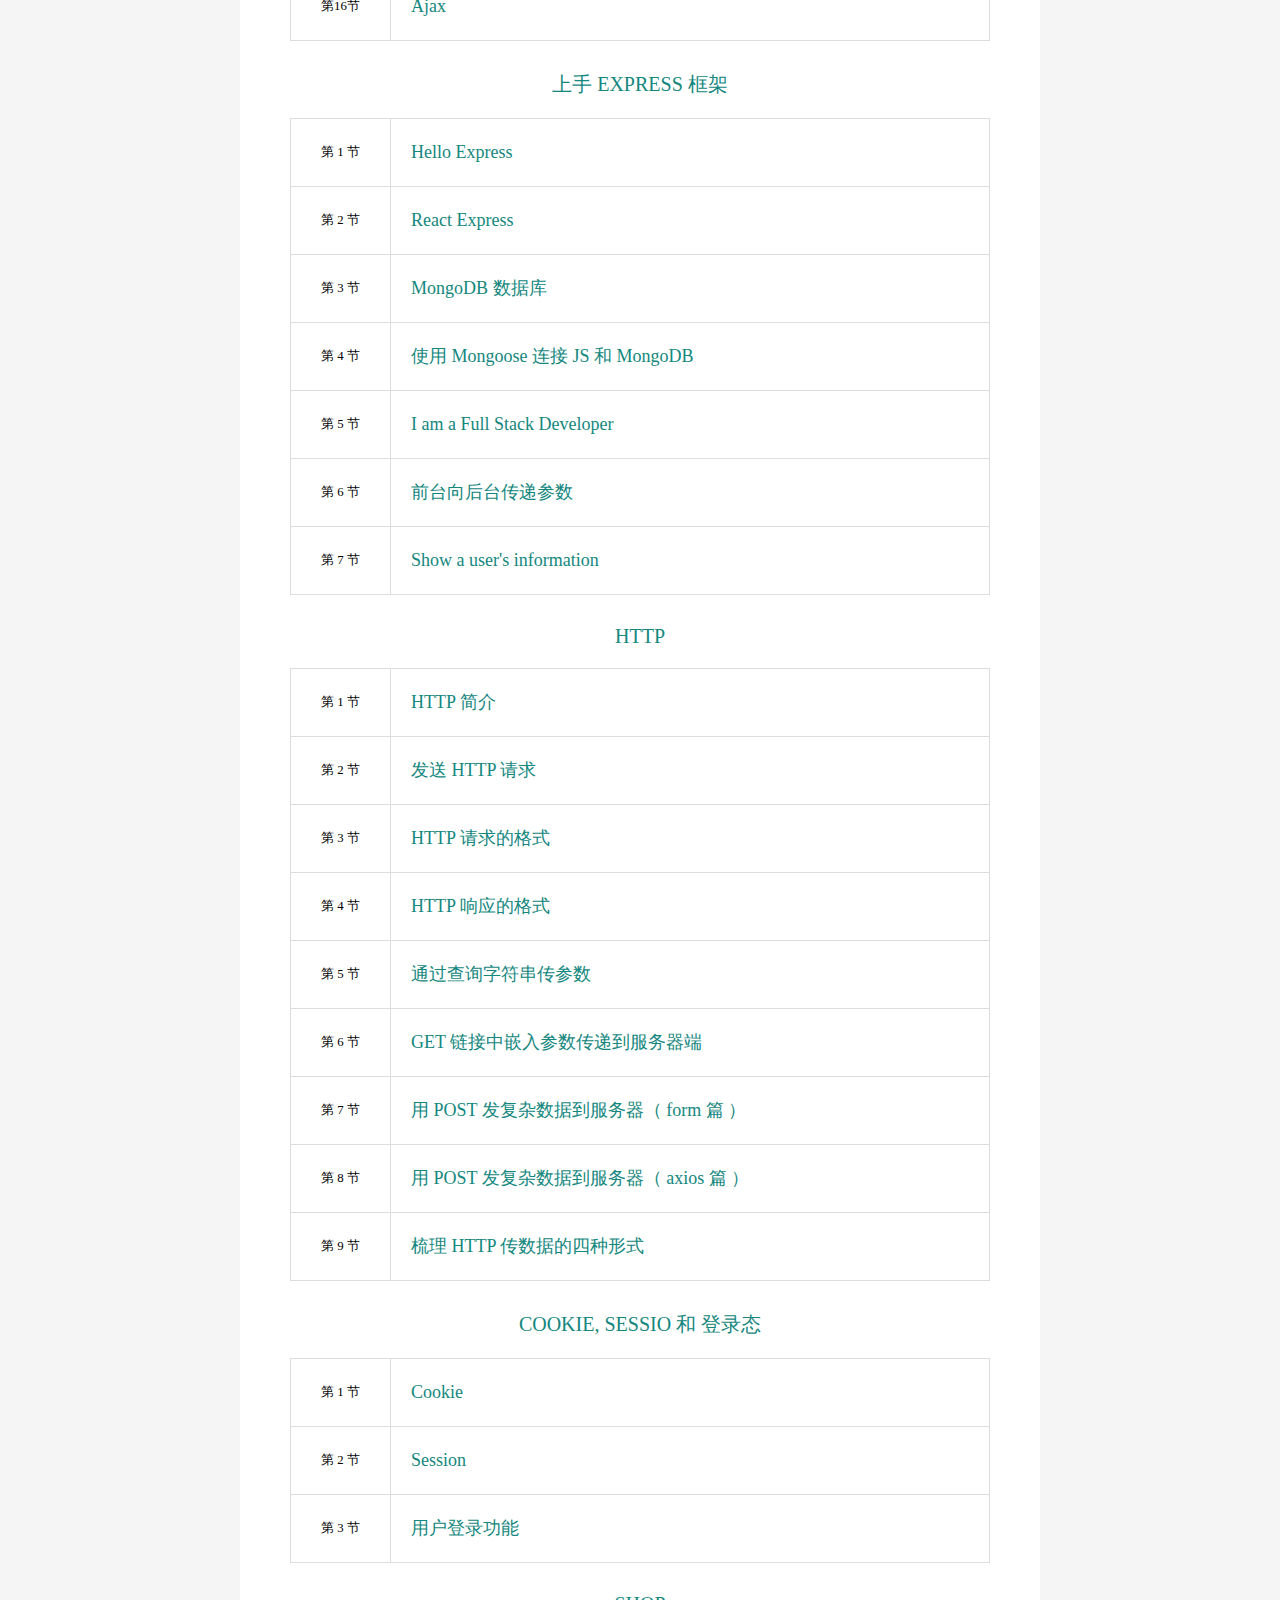
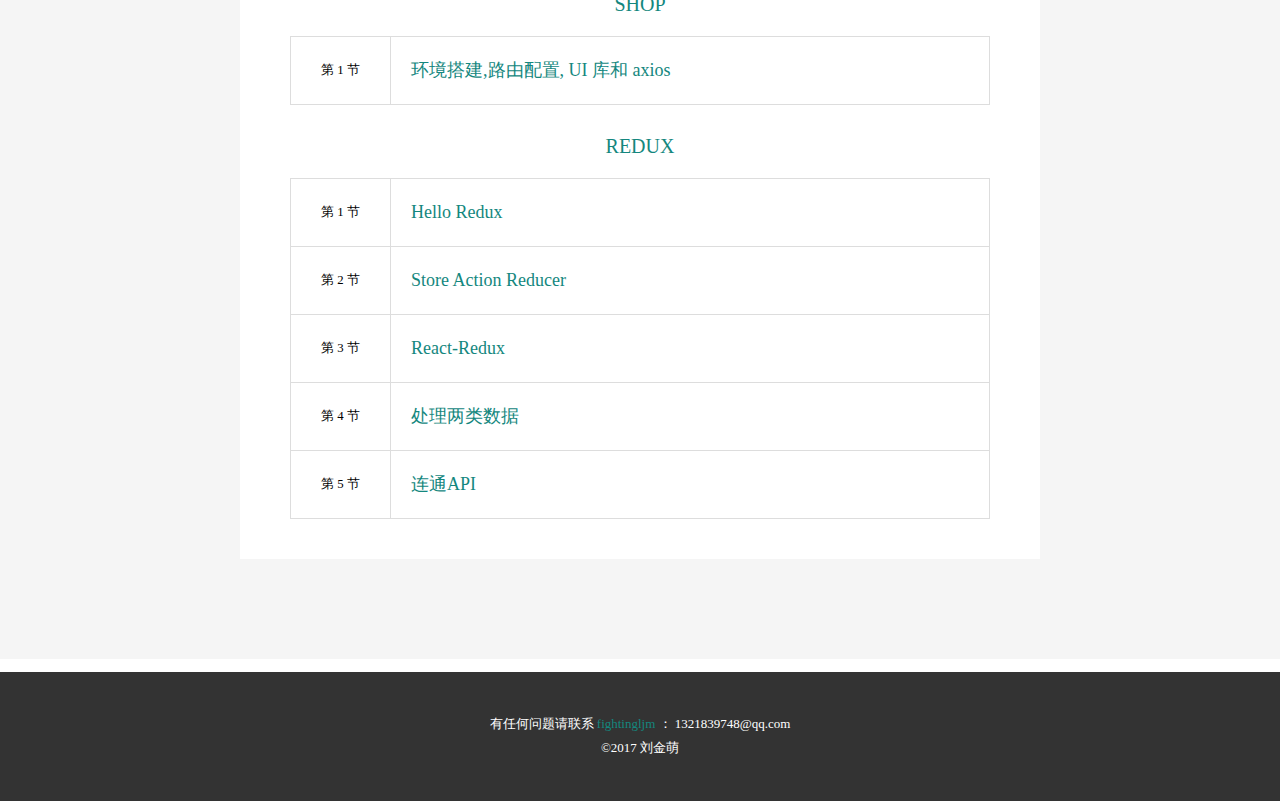
==== commit c321800f: "api" ====
--- a/index.html
+++ b/index.html
@@ -413,6 +413,12 @@
                  <a href="./redux/4-two.html"> 处理两类数据 </a>
                </td>
               </tr>
+              <tr class="chapter-wrap">
+               <td class="chapter-index">第 5 节</td>
+               <td class="chapter-title">
+                 <a href="./redux/5-api.html"> 连通API </a>
+               </td>
+              </tr>
             </tbody>
           </table>
         </div>
